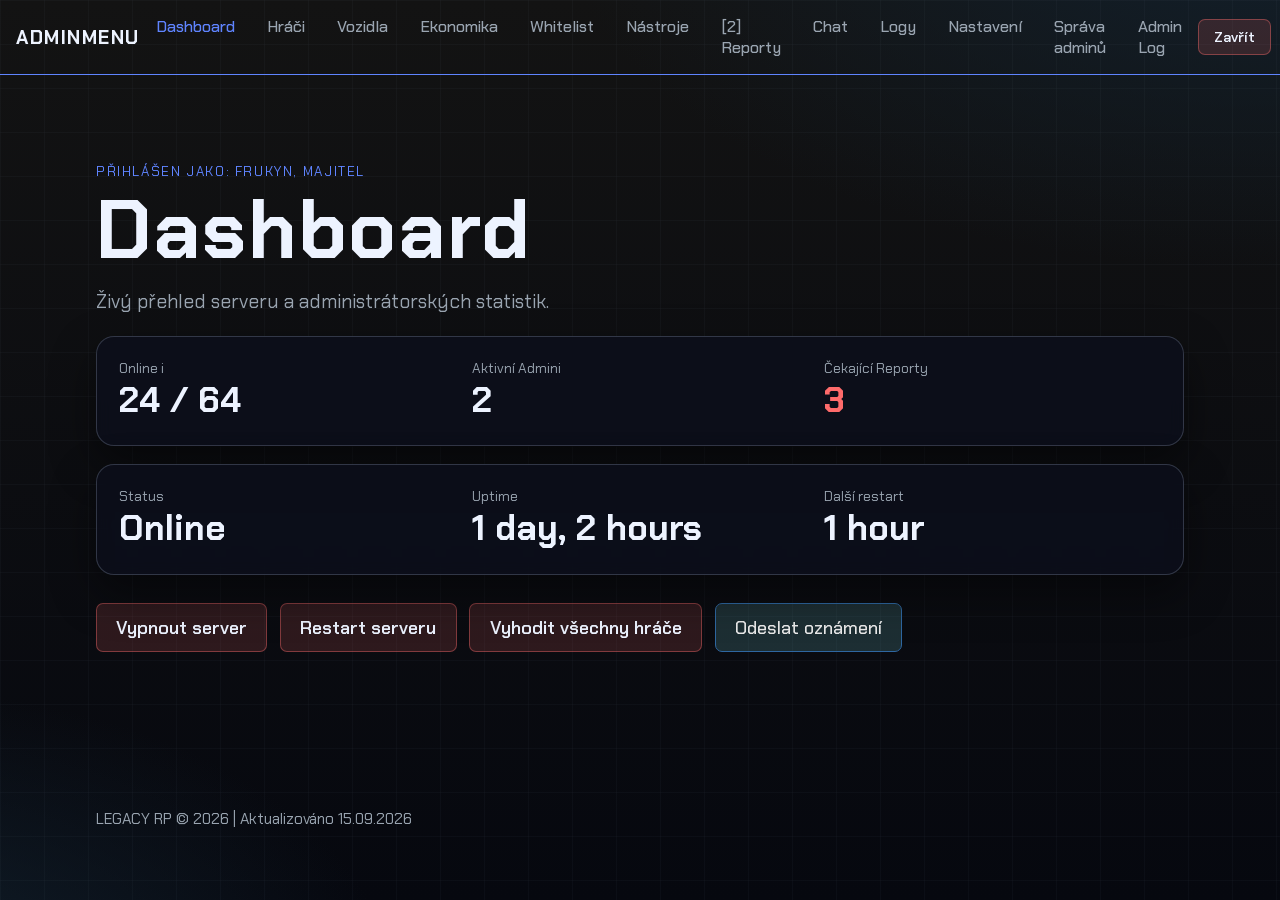
==== index.html @ 76193bf9 "Update index.html" ====
<!DOCTYPE html>
<html lang="cs">
<head>
    <meta charset="UTF-8">
    <meta name="viewport" content="width=device-width, initial-scale=1.0">
    <title>FR Admin Menu</title>
    <link rel="stylesheet" href="style.css"> 
</head>
<body>
    <div id="app-container">
        <div class="bg-grid"></div>

        <header class="topbar">
            <a href="#" class="logo">ADMINMENU</a>
            <nav class="nav">
                <a class="nav-item active" data-target="dashboard">Dashboard</a>
                <a class="nav-item" data-target="players">Hráči</a>
                <a class="nav-item" data-target="vozidla">Vozidla</a>
                <a class="nav-item" data-target="economy">Ekonomika</a>
                <a class="nav-item" data-target="whitelist">Whitelist</a>
                <a class="nav-item" data-target="tools">Nástroje</a>
                <a class="nav-item" data-target="reports">[2] Reporty</a>
                <a class="nav-item" data-target="chat">Chat</a>
                <a class="nav-item" data-target="logs">Logy</a>
                <a class="nav-item" data-target="settings">Nastavení</a>
                <a class="nav-item" data-target="sadmin">Správa adminů</a>
                <a class="nav-item" data-target="logadmin">Admin Log</a>
            </nav>
            <button class="btn btn-danger btn-small" id="closeMenuBtn">Zavřít</button>
        </header>

        <hr class="divider">

        <main>
            <!-- DASHBOARD -->
            <section id="dashboard" class="hero reveal show">
                <div class="tag">Přihlášen jako: Frukyn, Majitel </div>
                <h1>Dashboard</h1>
                <p class="lead">Živý přehled serveru a administrátorských statistik.</p>

                <div class="panel">
                    <div class="status-grid">
                        <div class="panel-status">
                            <span class="k">Online i</span>
                            <strong id="statOnlinePlayers">24 / 64</strong>
                        </div>
                        <div class="panel-status">
                            <span class="k">Aktivní Admini</span>
                            <strong id="statActiveAdmins">2</strong>
                        </div>
                        <div class="panel-status">
                            <span class="k">Čekající Reporty</span>
                            <strong class="text-danger" id="statPendingReports">3</strong>
                        </div>
                    </div>
                </div>

                <div class="panel">
                    <div class="status-grid">
                        <div class="panel-status">
                            <span class="k">Status</span>
                            <strong id="statStatus">Online</strong>
                        </div>
                        <div class="panel-status">
                            <span class="k">Uptime</span>
                            <strong id="statUptime">1 day, 2 hours</strong>
                        </div>
                        <div class="panel-status">
                            <span class="k">Další restart</span>
                            <strong id="statNextRestart">1 hour</strong>
                        </div>
                    </div>
                </div>

                <div class="actions">
                    <button class="btn btn-danger" data-action="offserver">Vypnout server</button>
                    <button class="btn btn-danger" data-action="restartWarning">Restart serveru</button>
                    <button class="btn btn-danger" data-action="kickAll">Vyhodit všechny hráče</button>
                    <button class="btn btn-ghost" data-action="sendAnnouncement">Odeslat oznámení</button>
                </div>
            </section>

        <!-- Vozidla -->
            <section id="vozidla" class="hero reveal hidden">
                <div class="tag">Přihlášen jako: Frukyn, Majitel </div>
                <h1>Správa vozidel</h1>
                
                <div class="panel">
                    <div class="section-row">
                        <input type="text" id="searchInput" class="input-search" placeholder="id,plate,vin,owner,model"> Filter:
                        <select id="searchType" class="input-search2">
                            <option value="admin">filtr</option>
                            <option value="admin">filtr</option>
                            <option value="whitelist">filtr</option>
                            <option value="note">filtr</option>
                            <option value="ban">filtr</option>
                        </select>
                    </div>
                    
                    <div class="cards" id="playerList">
                        <div class="card">
                            <h3>model</h3>
                            <p>id</p>                                                        
                            <p>plate</p>                                                        
                            <p>vin</p>                                                        
                            <p>owner</p>                                                        
                            <p>group</p> 
                            <p>model</p>                                                        
                            <p>class</p>                                                        
                            <p>data</p>                                                        
                            <p>trunk</p>                                                        
                            <p>glovenbox</p> 
                            <p>stored</p>                                                                                                             

                            <button class="btn btn-small btn-modal" data-car="1" data-car-nema="nejakej-model">Spravovat</button>
                        </div>
                    </div>
                </div>
            </section>
            
            <!-- HRÁČI -->
            <section id="players" class="hero reveal hidden">
                <div class="tag">Přihlášen jako: Frukyn, Majitel </div>
                <h1>Správa hráčů</h1>
                
                <div class="panel">
                    <div class="status-grid">
                        <div class="panel-status">
                            <span class="k">Celkem připojených hráčů</span>
                            <strong id="statStatus">1</strong>
                        </div>
                        <div class="panel-status">
                            <span class="k">Připojení hráči posledních 24h</span>
                            <strong id="statUptime">1</strong>
                        </div>
                        <div class="panel-status">
                            <span class="k">Noví hráči za posledních 24h</span>
                            <strong id="statNextRestart">+1</strong>
                        </div>
                    </div>
                </div>

                <div class="panel">
                    <div class="section-row">
                        <input type="text" id="searchInput" class="input-search" placeholder="userId, username, license2, steam, fivem, discord"> Filter:
                        <select id="searchType" class="input-search2">
                            <option value="admin">Žádný admin</option>
                            <option value="admin">Je admin</option>
                            <option value="whitelist">Má whitelist</option>
                            <option value="note">Má o sobě poznámku </option>
                            <option value="ban">Má ban/warn </option>
                        </select>
                        <label class="checkbox">
                            <input type="checkbox" id="searchOffline">
                            <span class="checkmark"></span>
                            Zobrazit jen online hráče
                        </label>
                    </div>
                    
                    <div class="cards" id="playerList">
                        <div class="card">
                            <h3>[15] Jan Novák</h3>
                            <p>Group: <span class="text-accent">user</span></p>
                            <p>charid</p>                                                        
                            <p>userid</p>                                                        
                            <p>stateid</p>                                                        
                            <p>phonenumber</p>                                                        
                            <p>statuses</p>                                                        
                            <p>Job</p>                                                        
                            <p>Job</p>                                                        
                            <p>Job</p>                                                        
                            <p>Job</p>                                                        
                            <p>Job</p>                                                        

                            <button class="btn btn-small btn-modal" data-player="15" data-name="Jan Novák">Spravovat Hráče</button>
                        </div>
                        <div class="card">
                            <h3>[Offline] Troll Jméno</h3>
                            <p>Group: <span class="text-accent">user</span></p>
                            <p>Job: unemployed</p>
                            <button class="btn btn-small2 btn-modal" data-player="offline" data-name="Troll Jméno">Offline Správa</button>
                        </div>
                    </div>
                </div>
            </section>

            <!-- WHITELIST -->
            <section id="whitelist" class="hero reveal hidden">
                <div class="tag">Přihlášen jako: Frukyn, Majitel </div>
                <h1>Whitelist Žádosti</h1>
                <p class="lead">Schvalování nových hráčů do komunity.</p>

                <div class="panel">
                    <div class="section-row">
                        <input type="text" class="input-search" placeholder="Hledat žadatele (Discord tag, Steam HEX)...">
                        <span class="badge badge-accent">Čeká na schválení: 2</span>
                    </div>

                    <div class="table-container">
                        <table class="data-table">
                            <thead>
                                <tr>
                                    <th>Discord / Jméno</th>
                                    <th>Identifikátor</th>
                                    <th>Datum</th>
                                    <th>Stav</th>
                                    <th style="text-align: right;">Akce</th>
                                </tr>
                            </thead>
                            <tbody>
                                <tr>
                                    <td><strong>Kuba_RP</strong> (Jakub Malý)</td>
                                    <td><code>license:4b22f08...</code></td>
                                    <td>Dnes, 11:30</td>
                                    <td><span class="badge badge-warning">Čeká</span></td>
                                    <td class="table-actions">
                                        <button class="btn btn-small">Schválit</button>
                                        <button class="btn btn-small btn-danger">Odmítnout</button>
                                    </td>
                                </tr>
                                <tr>
                                    <td><strong>NightRider</strong> (Petr Černý)</td>
                                    <td><code>license:8a13a91...</code></td>
                                    <td>Včera, 22:15</td>
                                    <td><span class="badge badge-warning">Čeká</span></td>
                                    <td class="table-actions">
                                        <button class="btn btn-small">Schválit</button>
                                        <button class="btn btn-small btn-danger">Odmítnout</button>
                                    </td>
                                </tr>
                            </tbody>
                        </table>
                    </div>
                </div>
            </section>

            <!-- NÁSTROJE (TOOLS) -->
            <section id="tools" class="hero reveal hidden">
                <div class="tag">Přihlášen jako: Frukyn, Majitel </div>
                <h1>Nástroje</h1>
                <p class="lead">Rychlé utility pro administrátory.</p>

                <div class="tools-grid">
                    <div class="card">
                        <h3>Vlastní Postava</h3>
                        <p>Základní admin režimy pro tvoji postavu.</p>
                        <div class="tools-btn-group">
                            <button class="btn btn-small btn-tool" data-action="toggleNoclip">Noclip (F2)</button>
                            <button class="btn btn-small btn-tool" data-action="toggleGodmode">Godmode</button>
                            <button class="btn btn-small btn-tool" data-action="toggleInvis">Neviditelnost</button>
                            <button class="btn btn-small btn-tool" data-action="reviveSelf">Heal / Revive</button>
                        </div>
                    </div>

                    <div class="card">
                        <h3>Vozidlo</h3>
                        <p>Správa vozidla, ve kterém sedíš nebo které sleduješ.</p>
                        <div class="tools-btn-group">
                            <button class="btn btn-small btn-tool" data-action="repairVeh">Opravit a vyčistit</button>
                            <button class="btn btn-small btn-tool" data-action="refuelVeh">Dotankovat (100%)</button>
                            <button class="btn btn-small btn-tool" data-action="maxTuneVeh">Max Tuning</button>
                            <button class="btn btn-small btn-tool btn-danger" data-action="deleteVeh">Smazat vozidlo</button>
                        </div>
                    </div>

                    <div class="card">
                        <h3>Teleportace</h3>
                        <p>Rychlé přesuny po mapě.</p>
                        <div class="tools-btn-group">
                            <button class="btn btn-small btn-tool" data-action="tpWaypoint">Na Waypoint</button>
                            <button class="btn btn-small btn-tool" data-action="tpCoords">Na Souřadnice</button>
                            <button class="btn btn-small btn-tool" data-action="tpLegion">Legion Square</button>
                            <button class="btn btn-small btn-tool" data-action="tpSandy">Sandy Shores</button>
                        </div>
                    </div>

                    <div class="card">
                        <h3>Svět & Synchronizace</h3>
                        <p>Globální nastavení světa pro všechny.</p>
                        <div class="tools-btn-group">
                            <button class="btn btn-small btn-tool" data-action="wipeVehicles">Smazat opuštěná auta</button>
                            <button class="btn btn-small btn-tool" data-action="wipePeds">Smazat NPC</button>
                            <button class="btn btn-small btn-tool" data-action="setTimeNoon">Nastavit čas: 12:00</button>
                            <button class="btn btn-small btn-tool" data-action="setTimeNight">Nastavit čas: 00:00</button>
                        </div>
                    </div>
                </div>
            </section>

            <!-- REPORTY -->
            <section id="reports" class="hero reveal hidden">
                <div class="tag">Přihlášen jako: Frukyn, Majitel </div>
                <h1>Aktivní Reporty</h1>
                <p class="lead">Žádosti o pomoc od hráčů na serveru.</p>

                <div class="panel">
                    <div class="report-list">
                        <div class="card report-item">
                            <div class="report-header">
                                <div>
                                    <span class="badge badge-danger">#1042 - RDM / Trolling</span>
                                    <h3 style="margin-top: 0.3rem;">Někdo mě zabil v nemocnici beze slova</h3>
                                    <p class="report-meta">Hráč: <strong>Pavel S. (ID: 8)</strong> | Před 3 minutami</p>
                                </div>
                                <div class="report-actions">
                                    <button class="btn btn-small" data-action="gotoReportPlayer" data-id="8">Přejít k hráči</button>
                                    <button class="btn btn-small btn-ghost" data-action="openReportChat" data-id="1042">Otevřít Chat</button>
                                    <button class="btn btn-small2" data-action="gotoReportLocation" data-id="1042">Převzít</button>
                                    <button class="btn btn-small btn-danger" data-action="closeReport" data-id="1042">Uzavřít</button>
                                </div>
                            </div>
                        </div>

                        <div class="card report-item">
                            <div class="report-header">
                                <div>
                                    <span class="badge badge-warning">#1041 - Zaseknuté vozidlo</span>
                                    <h3 style="margin-top: 0.3rem;">Propůjčil jsem se pod texturu u tunelu</h3>
                                    <p class="report-meta">Hráč: <strong>Marek K. (ID: 19)</strong> | Před 9 minutami</p>
                                </div>
                                <div class="report-actions">
                                    <button class="btn btn-small" data-action="gotoReportPlayer" data-id="19">Přejít k hráči</button>
                                    <button class="btn btn-small btn-ghost" data-action="openReportChat" data-id="1041">Otevřít Chat</button>
                                    <button class="btn btn-small2" data-action="gotoReportLocation" data-id="1042">Převzít</button>
                                    <button class="btn btn-small btn-danger" data-action="closeReport" data-id="1041">Uzavřít</button>
                                </div>
                            </div>
                        </div>
                    </div>
                </div>
            </section>

            <!-- CHAT / ANNOUNCE -->
            <section id="chat" class="hero reveal hidden">
                <div class="tag">Přihlášen jako: Frukyn, Majitel </div>
                <h1>Serverový Chat</h1>
                <p class="lead">Globální hlášení, admin chat a moderace chatu.</p>

                <div class="panel">
                    <div class="section-row">
                        <div class="chat-channels">
                        </div>
                        <div class="actions" style="margin: 0;">
                            <button class="btn btn-small btn-danger" data-action="clearServerChat">Vyčistit chat pro všechny</button>
                        </div>
                    </div>

                    <div class="chat-container" style="height: 380px;">
                        <div class="chat-messages" id="adminStaffChat">
                            <div class="msg system">Vítej v zabezpečeném admin chatu. Zprávy jsou logovány.</div>
                            <div class="msg admin"><strong>[Admin] Lukas:</strong> Máme na náměstí hlášený VDM, může se na to někdo podívat?</div>
                            <div class="msg admin"><strong>[Mod] Honza:</strong> Jedu tam v neviditelnosti, beru to.</div>
                            <div class="msg player"><strong>[Já]:</strong> dasdjkasd hjasdkjhahjksd</div>
                        </div>
                        <div class="chat-input-area">
                            <input type="text" id="staffChatInput" placeholder="Napsat do staff chatu...">
                            <button class="btn btn-small" id="sendStaffChatBtn">Odeslat</button>
                        </div>
                    </div>
                </div>
            </section>

            <!-- LOGY -->
            <section id="logs" class="hero reveal hidden">
                <div class="tag">Přihlášen jako: Frukyn, Majitel </div>
                <h1>Serverové Logy</h1>
                <p class="lead">Živý záznam herních akcí a událostí.</p>

                <div class="panel">
                    <div class="section-row">
                        <input type="text" class="input-search" id="logSearchInput" placeholder="Filtrovat log (ID, jméno, zbraň, částka)...">
                        <select id="logCategoryFilter" style="max-width: 220px;">
                            <option value="all">Všechny kategorie</option>
                            <option value="kills">Zabití (Kills)</option>
                            <option value="money">Finance & Transakce</option>
                            <option value="conn">Připojení / Odpojení</option>
                            <option value="items">Inventář / Výměny</option>
                        </select>
                    </div>

                    <div class="logs-feed" id="logsContainer">
                        <div class="log-entry log-kill">
                            <span class="log-time">12:18:04</span>
                            <span class="badge badge-danger">KILL</span>
                            <span class="log-text"><strong>[12] Jan Novak</strong> zabil hráče <strong>[4] Petr Svoboda</strong> zbraní <code>WEAPON_PISTOL</code></span>
                        </div>
                        <div class="log-entry log-money">
                            <span class="log-time">12:17:42</span>
                            <span class="badge badge-accent">MONEY</span>
                            <span class="log-text">Společnost <strong>'police'</strong> převedla <strong>$25,000</strong> na bankovní účet <strong>ID: 15</strong></span>
                        </div>
                        <div class="log-entry log-conn">
                            <span class="log-time">12:15:10</span>
                            <span class="badge badge-success">CONNECT</span>
                            <span class="log-text">Hráč <strong>Martin Procházka</strong> se připojil (ID: 21 | steam:1100001...)</span>
                        </div>
                        <div class="log-entry log-item">
                            <span class="log-time">12:10:02</span>
                            <span class="badge badge-warning">ITEM</span>
                            <span class="log-text">Hráč <strong>[3] Tomas_K</strong> vložil <code>5x repairkit</code> do kufru vozidla <code>ABC 1234</code></span>
                        </div>
                    </div>
                </div>
            </section>

            <!-- NASTAVENÍ -->
            <section id="settings" class="hero reveal hidden">
                <div class="tag">Přihlášen jako: Frukyn, Majitel </div>
                <h1>Nastavení Menu</h1>
                <p class="lead">Konfigurace zobrazení rozhraní a administrátorských voleb.</p>

                <div class="panel">
                    <div class="settings-grid">
                        <div class="card">
                            <h3>Administrátorské Volby</h3>
                            <div class="setting-item">
                                <div>
                                    <strong>Admin Duty při otevření</strong>
                                    <p class="k">Automaticky aktivovat staff režim po otevření tohoto menu.</p>
                                </div>
                                <label class="switch">
                                    <input type="checkbox" checked>
                                    <span class="slider"></span>
                                </label>
                            </div>
                            <div class="setting-item">
                                <div>
                                    <strong>Zobrazovat Player IDs</strong>
                                    <p class="k">Vykreslovat overhead ID štítky nad hlavami hráčů v okolí.</p>
                                </div>
                                <label class="switch">
                                    <input type="checkbox" id="settingShowIds">
                                    <span class="slider"></span>
                                </label>
                            </div>
                        </div>

                        <div class="card">
                            <h3>Vzhled & Rozhraní</h3>
                            <div class="setting-item">
                                <div>
                                    <strong>Zvuky rozhraní</strong>
                                    <p class="k">Přehrávat zvuky při kliknutí na tlačítka a přepínání tabů.</p>
                                </div>
                                <label class="switch">
                                    <input type="checkbox" checked>
                                    <span class="slider"></span>
                                </label>
                            </div>
                            <div class="setting-item">
                                <div>
                                    <strong>Průhlednost pozadí</strong>
                                    <p class="k">Úroveň rozostření (blur) na pozadí herního světa.</p>
                                </div>
                                <select style="max-width: 140px;">
                                    <option value="medium">Střední</option>
                                    <option value="none">Žádné</option>
                                    <option value="heavy">Silné</option>
                                </select>
                            </div>
                        </div>
                    </div>
                </div>
            </section>

            <!-- SPRÁVA ADMINŮ (SADMIN) -->
            <section id="sadmin" class="hero reveal hidden">
                <div class="tag">Přihlášen jako: Frukyn, Majitel </div>
                <h1>Správa Administrátorů</h1>
                <p class="lead">Přiřazování práv a administrátorských rolí členům týmu.</p>

                <div class="panel">
                    <div class="section-row">
                        <h3>Aktivní Členové Týmu</h3>
                        <button class="btn btn-small" id="btnAddAdminModal">+ Přidat Nového Admina</button>
                    </div>

                    <div class="table-container">
                        <table class="data-table">
                            <thead>
                                <tr>
                                    <th>Admin Jméno</th>
                                    <th>Identifikátor</th>
                                    <th>Role / Oprávnění</th>
                                    <th style="text-align: right;">Akce</th>
                                </tr>
                            </thead>
                            <tbody>
                                <tr>
                                    <td><strong>Karlos (Owner)</strong></td>
                                    <td><code>license:98c21a44...</code></td>
                                    <td><span class="badge badge-accent">SuperAdmin</span></td>
                                    <td class="table-actions">
                                        <button class="btn btn-small btn-ghost" disabled>Upravit</button>
                                    </td>
                                </tr>
                                <tr>
                                    <td><strong>David_Mod</strong></td>
                                    <td><code>license:12f77bc1...</code></td>
                                    <td><span class="badge badge-warning">Trial Admin</span></td>
                                    <td class="table-actions">
                                        <button class="btn btn-small">Změnit Roli</button>
                                        <button class="btn btn-small btn-danger">Odebrat</button>
                                    </td>
                                </tr>
                            </tbody>
                        </table>
                    </div>
                </div>
            </section>

            <!-- ADMIN LOG (LOGADMIN) -->
            <section id="logadmin" class="hero reveal hidden">
                <div class="tag">Přihlášen jako: Frukyn, Majitel </div>
                <h1>Admin Audit Log</h1>
                <p class="lead">Záznam každé administrátorské akce (kdo, co, kdy provedl).</p>

                <div class="panel">
                    <div class="logs-feed">
                        <div class="log-entry">
                            <span class="log-time">12:16:50</span>
                            <span class="badge badge-danger">AUDIT</span>
                            <span class="log-text">Admin <strong>Karlos</strong> provedl <strong>Area Wipe</strong> v okruhu 150m</span>
                        </div>
                        <div class="log-entry">
                            <span class="log-time">12:05:12</span>
                            <span class="badge badge-danger">AUDIT</span>
                            <span class="log-text">Admin <strong>David_Mod</strong> použil příkaz <strong>/revive</strong> na hráče <strong>Jan Novák [15]</strong></span>
                        </div>
                        <div class="log-entry">
                            <span class="log-time">11:42:00</span>
                            <span class="badge badge-danger">AUDIT</span>
                            <span class="log-text">Admin <strong>Karlos</strong> změnil skupinu hráče <strong>Martin Procházka [21]</strong> na <code>vip</code></span>
                        </div>
                    </div>
                </div>
            </section>
        </main>
    </div>

    <!-- MODALY (DETAIL HRÁČE, TICKETY...) -->
    <div id="playerModal" class="modal">
        <div class="modal-box">
            <button class="modal-close" id="closeModalBtn">✕</button>
            <h2 id="modalPlayerName">Detail hráče</h2>
            <div class="actions" style="margin-top: 1rem;">
                <button class="btn btn-small" id="btnPedMenu">Vynutit PedMenu</button>
                <button class="btn btn-small" data-action="healPlayer">Oživit / Heal</button>
                <button class="btn btn-small" data-action="gotoPlayer">Teleportovat k hráči</button>
                <button class="btn btn-small btn-danger" id="btnLogout">Odhlásit (Kick)</button>
            </div>
        </div>
    </div>

    <footer class="footer">
      <p>LEGACY RP &copy; <span id="year"></span> | Aktualizováno 15.09.2026</p>
    </footer>

    <script src="script.js"></script>
</body>
</html>
---- style.css ----
﻿@import url('https://fonts.googleapis.com/css2?family=Chakra+Petch:ital,wght@0,300;0,400;0,500;0,600;0,700;1,300;1,400;1,500;1,600;1,700&display=swap');

:root {
--bg: #0a0c12d1; /* pozadí hlavní */
--card: #0c0f1cc2; /* karta main barva */
--card2: #14133bd9;  /* kdyz je karta v karte */
--text-muted: #9aa5b1; 
--text: #edf3ff; 
--line: #a5b2cf40; /* Barva mřížky pozadí */
--accent: #5f84ff; /* male texty */
--danger: #ff6b6b; 
--success: #28a745; 
--warning: #ffc107; 
--border: #a5b2cf40; 
--tlacitkaokra: #2e67a1; 
--tlacitkatext: #eaeaea; 
--tlacitkobackground: rgba(139, 245, 255, 0.15); 
--tlacitkaokra2: #a5b2cf40; 
--tlacitkatext2: #edf3ff; 
--tlacitkobackground2: rgba(255, 255, 255, 0.04);
--tlacitkaokradanger: #ff6b6b66; 
--tlacitkatextdanger: #edf3ff; 
--tlacitkobackgrounddanger: #ff6b6b26; 
--shadow: 0 18px 46px #00000073;
}

*,
*::before,
*::after {
  box-sizing: border-box;
}

html,
body {
  margin: 0;
  min-height: 100%;
}

body {
  font-family: "Chakra Petch", sans-serif;
  color: var(--text);
    background: radial-gradient(1200px 600px at 100% -10%, #12202c 0%, transparent 60%),
    radial-gradient(900px 520px at -10% 110%, #12202c 0%, transparent 58%),
    linear-gradient(180deg, #131313, #06080f);
  overflow-x: hidden;
}

.bg-grid {
  position: fixed;
  inset: 0;
  pointer-events: none;
  background-image: linear-gradient(var(--line) 1px, transparent 1px),
    linear-gradient(90deg, var(--line) 1px, transparent 1px);
  background-size: 44px 44px;
  opacity: 0.16;
  z-index: -1;
}


.topbar {
  max-width: 1420px;
  margin: 0 auto;
  padding: 1rem;
  display: flex;
  justify-content: space-between;
  align-items: center;
  gap: 1rem;
}

.logo {
  font-weight: 900;
  letter-spacing: 0.08em;
  font-size: 1.2rem;
  text-decoration: none;
  color: var(--text);
}

.nav {
  display: flex;
  cursor: pointer;
  gap: 2rem;
}

.nav a {
  color: var(--text-muted);
  text-decoration: none;
  font-weight: 500;
}

.nav a:hover {
  color: var(--text);
}

.nav a.active {
  color: var(--accent);
}

.divider {
  border: none;
  border-top: 1px solid var(--accent);
  margin: 0;
}

main {
  max-width: 1120px;
  margin: 0 auto;
  padding: 0 1rem 4rem;
}

.hero {
  padding: 5.5rem 0 3.8rem;
  animation: heroIn 900ms ease-out both;
}

.tag {
  text-transform: uppercase;
  letter-spacing: 0.12em;
  color: var(--accent);
  margin-bottom: 0.6rem;
  font-size: 0.84rem;
}

h1,
h2,
h3,
p {
  margin: 0;
}

h1 {
  font-weight: 900;
  letter-spacing: 0.02em;
  line-height: 1;
  font-size: clamp(2.4rem, 8vw, 5.1rem);
  max-width: 12ch;
}

.lead {
  margin-top: 1rem;
  max-width: 52ch;
  color: var(--text-muted);
  font-size: clamp(1rem, 2vw, 1.2rem);
  line-height: 1.6;
}

h2 {
  font-size: clamp(1.35rem, 4vw, 2rem);
  margin-bottom: 1rem;
}

.panel {
  margin-top: 1.1rem;
  padding: 1.4rem;
  border: 1px solid var(--border);
  background: var(--card);
  border-radius: 18px;
  backdrop-filter: blur(8px);
  box-shadow: var(--shadow);
}

.section-row {
  display: flex;
  justify-content: space-between;
  align-items: center;
  gap: 1rem;
  margin-bottom: 0.9rem;
}

.status-grid {
  display: grid;
  grid-template-columns: repeat(3, minmax(0, 1fr));
  gap: 1rem;
}

.panel-status strong {
  font-size: clamp(1.35rem, 4vw, 2.2rem);
}

.k {
  display: block;
  font-size: 0.86rem;
  color: var(--text-muted);
}

.cards {
  display: grid;
  grid-template-columns: repeat(3, minmax(0, 1fr));
  gap: 0.9rem;
}

.card {
  padding: 1rem;
  border-radius: 14px;
  border: 1px solid var(--border);
  background: var(--card2);
}

.card h3 {
  font-size: 1.1rem;
  margin-bottom: 0.4rem;
}

.card p, .text-block {
  color: var(--text-muted);
  line-height: 1.7;
}

.actions {
  margin-top: 1.8rem;
  display: flex;
  gap: 0.8rem;
  flex-wrap: wrap;
}

.btn {
  font-family: 'Chakra Petch', sans-serif;
  font-size: large;
  font-weight: 510;
  border: 1px solid var(--tlacitkaokra);
  padding: 0.72rem 1.2rem;
  border-radius: 7px;
  text-decoration: none;
  color: var(--tlacitkatext);
  background: var(--tlacitkobackground);
  transition: transform 180ms ease, box-shadow 180ms ease;
  cursor: pointer;
}

.btn:hover {
  transform: translateY(-2px);
}

.btn-small {
  padding: 0.5rem 0.95rem;
  font-size: 0.9rem;
}

.btn-small2 {
  padding: 0.5rem 0.95rem;
  font-size: 0.9rem;
  color: var(--tlacitkatext2);
  background: var(--tlacitkobackground2);
  border: 1px solid var(--tlacitkaokra2);

}

.btn-ghost {
  border: 1px solid var(--tlacitkaokra);
  padding: 0.72rem 1.2rem;
  border-radius: 7px;
  text-decoration: none;
  font-weight: 500;
  color: var(--tlacitkatext);
  background: var(--tlacitkobackground);
  transition: transform 180ms ease, box-shadow 180ms ease;
  cursor: pointer;
}


.btn-danger {
  border: 1px solid var(--tlacitkaokradanger);
  background: var(--tlacitkobackgrounddanger);
  color: var(--tlacitkatextdanger);
  box-shadow: none;
}

.btn-modal {
    font-family: 'Chakra Petch', sans-serif;
  font-size: large;
  font-weight: 510;
  display: block;
  text-align: center;
  margin-top: 1.2rem;
  border: 1px solid var(--tlacitkaokra);
  padding: 0.72rem 1.2rem;
  border-radius: 7px;
  text-decoration: none;
  color: var(--tlacitkatext);
  background: var(--tlacitkobackground);
  transition: transform 180ms ease, box-shadow 180ms ease;
  cursor: pointer;
}

/* --- FORMULÁŘE & VSTUPY --- */
input, select, textarea {
  width: 100%;
  border: 1px solid var(--border);
  background: var(--card2);
  color: var(--text);
  border-radius: 10px;
  padding: 0.72rem 0.8rem;
  font: inherit;
}

input:focus, select:focus, textarea:focus {
  outline: 2px solid var(--accent);
  outline-offset: 1px;
}

.input-search {
  max-width: 340px;
  margin-bottom: 0;
}

.input-search2 {
  max-width: 140px;
  margin-bottom: 0;
}

.form-group {
  display: flex;
  flex-direction: column;
}

.form-group label {
  margin-bottom: 0.35rem;
  color: var(--text-muted);
  font-size: 0.85rem;
  font-weight: 500;
}

/* --- MODÁLNÍ OKNA --- */
.modal {
  position: fixed;
  inset: 0;
  display: none;
  align-items: center;
  justify-content: center;
  padding: 1rem;
  z-index: 20;
}

.modal.show {
  display: flex;
}

.modal-box {
  width: min(640px, 100%);
  border: 1px solid var(--border);
  background: var(--card2); /* pozadi samotneho modalu */
  border-radius: 16px;
  box-shadow: var(--shadow);
  padding: 1.4rem;
  position: relative;
}

.modal-close {
  position: absolute;
  top: 0.6rem;
  right: 0.6rem;
  border: 1px solid var(--border);
  border-radius: 8px;
  background: transparent;
  color: var(--text);
  width: 2rem;
  height: 2rem;
  cursor: pointer;
}

/* --- CHAT SYSTÉM --- */
.chat-container {
  display: flex;
  flex-direction: column;
  height: 360px;
  background: var(--bg);
  border-radius: 8px;
  border: 1px solid var(--border);
  margin-top: 0.5rem;
}

.chat-messages {
  flex-grow: 1;
  padding: 0.8rem;
  overflow-y: auto;
  display: flex;
  flex-direction: column;
  gap: 0.6rem;
}

.msg {
  padding: 0.6rem 0.9rem;
  border-radius: 10px;
  max-width: 80%;
  font-size: 0.9rem;
}

.msg.system {
  align-self: center;
  background: transparent;
  color: var(--text-muted);
  font-size: 0.8rem;
  border: 1px solid var(--border);
}

.msg.player {
  align-self: flex-start;
  background: var(--card2);
  border-top-left-radius: 2px;
}

.msg.admin {
  align-self: flex-end;
  background: var(--tlacitkobackground);
  border-top-right-radius: 2px;
  border: 1px solid var(--tlacitkaokra);
}

.chat-input-area {
  display: flex;
  gap: 0.5rem;
  padding: 0.6rem;
  border-top: 1px solid var(--border);
}

.chat-input-area input {
  margin-bottom: 0;
  flex-grow: 1;
}

.footer {
  max-width: 1120px;
  margin: 2rem auto;
  padding: 0 1rem;
  color: var(--text-muted);
  font-size: 0.95rem;
}

/* --- ODZNAKY / BADGES --- */
.badge {
  display: inline-block;
  padding: 0.25rem 0.6rem;
  border-radius: 6px;
  font-size: 0.75rem;
  font-weight: 700;
  text-transform: uppercase;
  letter-spacing: 0.05em;
}

.badge-accent {
  background: var(--card2);
  border: 1px solid var(--accent);
  color: var(--accent);
}

.badge-danger {
  background: var(--card);
  border: 1px solid var(--danger);
  color: var(--danger);
}

.badge-warning {
  background: var(--card);
  border: 1px solid var(--warning);
  color: var(--warning);
}

.badge-success {
  background: var(--card);
  border: 1px solid var(--success);
  color: var(--success);
}

/* --- TABULKY (WHITELIST, STAFF) --- */
.table-container {
  width: 100%;
  overflow-x: auto;
  margin-top: 0.6rem;
}

.data-table {
  width: 100%;
  border-collapse: collapse;
  text-align: left;
}

.data-table th {
  padding: 0.8rem;
  border-bottom: 1px solid var(--border);
  color: var(--text-muted);
  font-size: 0.85rem;
  text-transform: uppercase;
}

.data-table td {
  padding: 0.85rem;
  border-bottom: 1px solid var(--border);
  font-size: 0.95rem;
}

.data-table code {
  background: var(--card2);
  padding: 0.2rem 0.4rem;
  border-radius: 4px;
  font-size: 0.85rem;
  color: var(--accent);
}

.table-actions {
  text-align: right;
}

.table-actions .btn {
  margin-left: 0.4rem;
}

/* --- NÁSTROJE GRID (TOOLS) --- */
.tools-grid {
  display: grid;
  grid-template-columns: repeat(2, minmax(0, 1fr));
  gap: 1.2rem;
  margin-top: 1rem;
}

.tools-btn-group {
  display: grid;
  grid-template-columns: repeat(2, minmax(0, 1fr));
  gap: 0.6rem;
  margin-top: 1rem;
}

/* --- REPORTY --- */
.report-list {
  display: flex;
  flex-direction: column;
  gap: 0.8rem;
}

.report-item {
  background: var(--card2);
}

.report-header {
  display: flex;
  justify-content: space-between;
  align-items: center;
  flex-wrap: wrap;
  gap: 1rem;
}

.report-meta {
  font-size: 0.85rem;
  margin-top: 0.4rem;
}

.report-actions {
  display: flex;
  gap: 0.5rem;
}

/* --- LOGY --- */
.logs-feed {
  display: flex;
  flex-direction: column;
  gap: 0.5rem;
  max-height: 480px;
  overflow-y: auto;
  margin-top: 0.8rem;
  padding-right: 0.4rem;
}

.log-entry {
  display: flex;
  align-items: center;
  gap: 0.8rem;
  padding: 0.65rem 0.9rem;
  background: var(--card2);
  border: 1px solid var(--border);
  border-radius: 8px;
  font-size: 0.9rem;
}

.log-time {
  color: var(--text-muted);
  font-family: monospace;
  font-size: 0.85rem;
}

.log-entry code {
  color: var(--accent);
  background: var(--card2);
  padding: 0.1rem 0.3rem;
  border-radius: 4px;
}

/* --- NASTAVENÍ (TOGGLE SWITCH) --- */
.settings-grid {
  display: grid;
  grid-template-columns: repeat(2, minmax(0, 1fr));
  gap: 1.2rem;
}

.setting-item {
  display: flex;
  justify-content: space-between;
  align-items: center;
  padding: 0.8rem 0;
  border-bottom: 1px solid var(--border);
}

.setting-item:last-child {
  border-bottom: none;
}

.switch {
  position: relative;
  display: inline-block;
  width: 44px;
  height: 24px;
  flex-shrink: 0;
}

.switch input {
  opacity: 0;
  width: 0;
  height: 0;
}

.slider {
  position: absolute;
  cursor: pointer;
  inset: 0;
  background-color: var(--card2);
  border: 1px solid var(--border);
  transition: .3s;
  border-radius: 24px;
}

.slider:before {
  position: absolute;
  content: "";
  height: 16px;
  width: 16px;
  left: 3px;
  bottom: 3px;
  background-color: var(--text);
  transition: .3s;
  border-radius: 50%;
}

input:checked + .slider {
  background-color: var(--accent);
}

input:checked + .slider:before {
  transform: translateX(20px);
}

@media (max-width: 860px) {
  .tools-grid,
  .settings-grid {
    grid-template-columns: 1fr;
  }
}

/* --- UTILITY A ANIMACE --- */
.hidden { display: none  !important; } 
.no-scroll { overflow: hidden; }
.text-accent { color: var(--accent); }
.text-danger { color: var(--danger); }
.text-success { color: var(--success); }

.reveal {
  opacity: 0;
  transform: translateY(12px);
  transition: opacity 500ms ease, transform 500ms ease;
}

.reveal.show {
  opacity: 1;
  transform: translateY(0);
}

/* --- RESPONZIVITA --- */
@media (max-width: 1024px) {
  .cards {
    grid-template-columns: repeat(2, minmax(0, 1fr));
  }
}

@media (max-width: 768px) {
  .cards,
  .status-grid {
    grid-template-columns: 1fr;
  }
  .section-row {
    flex-direction: column;
    align-items: stretch;
  }
  .input-search {
    max-width: 100%;
  }
  .topbar {
    flex-wrap: wrap;
  }
}
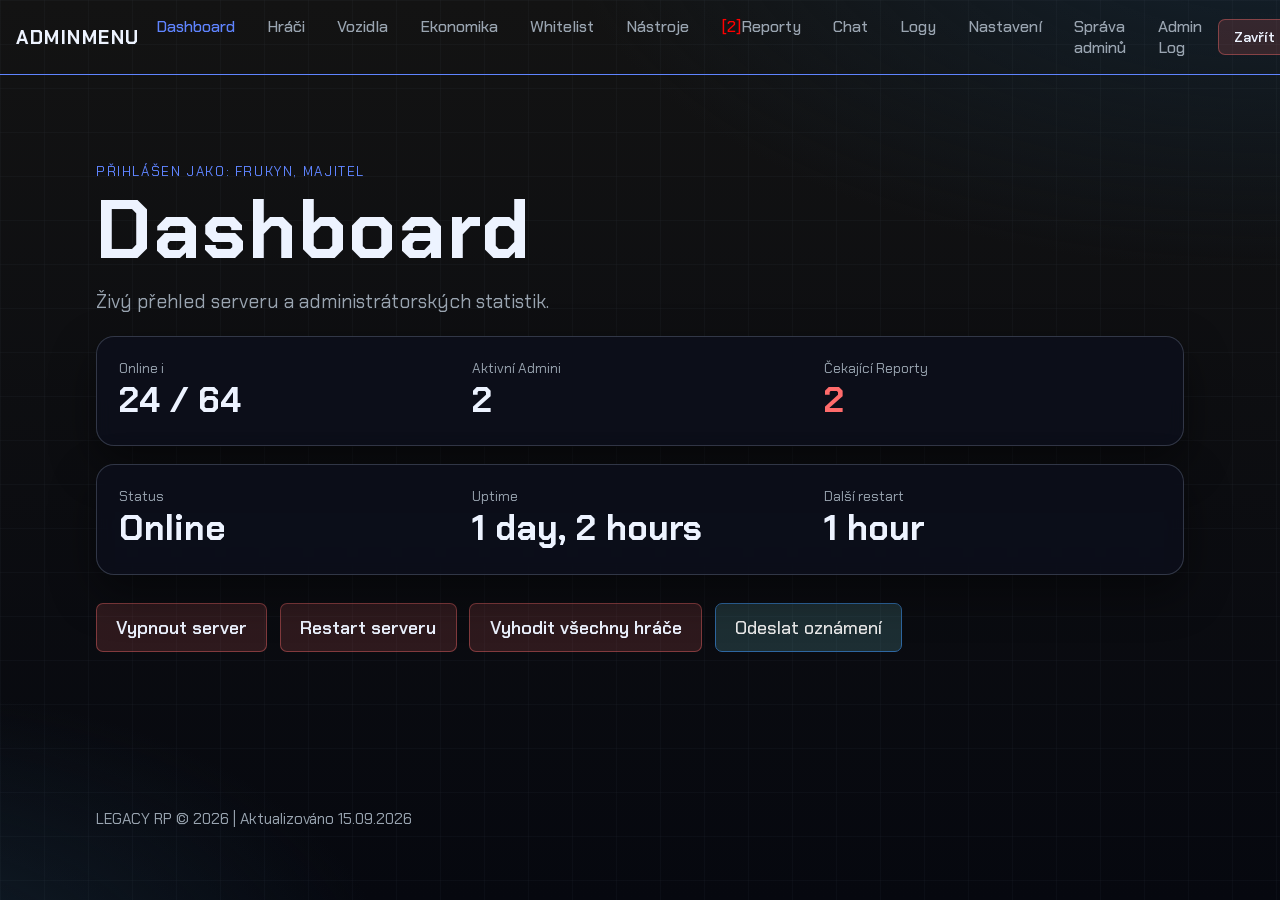
==== commit 308c0cae: "Enhance report link and update pending reports count Updated report link to include a red indicator " ====
--- a/index.html
+++ b/index.html
@@ -19,7 +19,7 @@
                 <a class="nav-item" data-target="economy">Ekonomika</a>
                 <a class="nav-item" data-target="whitelist">Whitelist</a>
                 <a class="nav-item" data-target="tools">Nástroje</a>
-                <a class="nav-item" data-target="reports">[2] Reporty</a>
+                <a class="nav-item" data-target="reports"><span style="color: red;">[2]</span>Reporty</a>
                 <a class="nav-item" data-target="chat">Chat</a>
                 <a class="nav-item" data-target="logs">Logy</a>
                 <a class="nav-item" data-target="settings">Nastavení</a>
@@ -50,7 +50,7 @@
                         </div>
                         <div class="panel-status">
                             <span class="k">Čekající Reporty</span>
-                            <strong class="text-danger" id="statPendingReports">3</strong>
+                            <strong class="text-danger" id="statPendingReports">2</strong>
                         </div>
                     </div>
                 </div>
@@ -166,11 +166,13 @@
                             <p>stateid</p>                                                        
                             <p>phonenumber</p>                                                        
                             <p>statuses</p>                                                        
-                            <p>Job</p>                                                        
-                            <p>Job</p>                                                        
-                            <p>Job</p>                                                        
-                            <p>Job</p>                                                        
-                            <p>Job</p>                                                        
+                            <p>username</p>                                                        
+                            <p>license2</p>                                                        
+                            <p>steam</p>                                                        
+                            <p>fivem</p>                                                        
+                            <p>discord</p>              
+                            <p>license: </p>                                                        
+                                          
 
                             <button class="btn btn-small btn-modal" data-player="15" data-name="Jan Novák">Spravovat Hráče</button>
                         </div>
@@ -179,6 +181,136 @@
                             <p>Group: <span class="text-accent">user</span></p>
                             <p>Job: unemployed</p>
                             <button class="btn btn-small2 btn-modal" data-player="offline" data-name="Troll Jméno">Offline Správa</button>
+                        </div>
+                    </div>
+                </div>
+            </section>
+
+            <!-- EKONOMIKA -->
+            <section id="economy" class="hero reveal hidden">
+                <div class="tag">Přihlášen jako: Frukyn, Majitel </div>
+                <h1>Ekonomika</h1>
+                <p class="lead">Přehled a správa serverové ekonomiky, firemních účtů a hráčských financí.</p>
+
+                <div class="panel">
+                    <div class="status-grid">
+                        <div class="panel-status">
+                            <span class="k">Peníze v ekonomice</span>
+                            <strong id="statTotalMoney">$48,215,900</strong>
+                        </div>
+                        <div class="panel-status">
+                            <span class="k">Aktivní firmy</span>
+                            <strong id="statTotalCompanies">9</strong>
+                        </div>
+                        <div class="panel-status">
+                            <span class="k">Transakce za 24h</span>
+                            <strong id="statTransactions24h">1 284</strong>
+                        </div>
+                    </div>
+                </div>
+
+                <div class="panel">
+                    <div class="section-row">
+                        <h3>Úprava financí hráče</h3>
+                    </div>
+                    <div class="tools-grid" style="grid-template-columns: repeat(4, minmax(0,1fr));">
+                        <div class="form-group">
+                            <label for="ecoPlayerId">ID Hráče</label>
+                            <input type="text" id="ecoPlayerId" placeholder="např. 15">
+                        </div>
+                        <div class="form-group">
+                            <label for="ecoAmount">Částka</label>
+                            <input type="number" id="ecoAmount" placeholder="0">
+                        </div>
+                        <div class="form-group">
+                            <label for="ecoAccountType">Typ účtu</label>
+                            <select id="ecoAccountType">
+                                <option value="cash">Hotovost</option>
+                                <option value="bank">Banka</option>
+                                <option value="black">Černé peníze</option>
+                            </select>
+                        </div>
+                        <div class="form-group">
+                            <label>&nbsp;</label>
+                            <div style="display:flex; gap:0.5rem;">
+                                <button class="btn btn-small" id="btnEcoAdd">Přidat</button>
+                                <button class="btn btn-small btn-danger" id="btnEcoRemove">Odebrat</button>
+                            </div>
+                        </div>
+                    </div>
+                </div>
+
+                <div class="panel">
+                    <div class="section-row">
+                        <h3>Firemní účty</h3>
+                        <input type="text" class="input-search" id="companySearchInput" placeholder="Hledat firmu...">
+                    </div>
+                    <div class="table-container">
+                        <table class="data-table">
+                            <thead>
+                                <tr>
+                                    <th>Název firmy</th>
+                                    <th>Majitel</th>
+                                    <th>Zůstatek</th>
+                                    <th>Zaměstnanci</th>
+                                    <th style="text-align: right;">Akce</th>
+                                </tr>
+                            </thead>
+                            <tbody id="companyList">
+                                <tr>
+                                    <td><strong>LSPD</strong></td>
+                                    <td>Systém</td>
+                                    <td><span class="text-success">$1,240,500</span></td>
+                                    <td>18</td>
+                                    <td class="table-actions">
+                                        <button class="btn btn-small" data-action="editCompanyBalance" data-id="lspd">Upravit</button>
+                                        <button class="btn btn-small btn-ghost" data-action="viewCompanyLog" data-id="lspd">Log</button>
+                                    </td>
+                                </tr>
+                                <tr>
+                                    <td><strong>Burger Shot</strong></td>
+                                    <td>Karel Novák</td>
+                                    <td><span class="text-success">$84,320</span></td>
+                                    <td>4</td>
+                                    <td class="table-actions">
+                                        <button class="btn btn-small" data-action="editCompanyBalance" data-id="burgershot">Upravit</button>
+                                        <button class="btn btn-small btn-ghost" data-action="viewCompanyLog" data-id="burgershot">Log</button>
+                                    </td>
+                                </tr>
+                                <tr>
+                                    <td><strong>Bennys</strong></td>
+                                    <td>Petr Malý</td>
+                                    <td><span class="text-danger">-$12,050</span></td>
+                                    <td>2</td>
+                                    <td class="table-actions">
+                                        <button class="btn btn-small" data-action="editCompanyBalance" data-id="bennys">Upravit</button>
+                                        <button class="btn btn-small btn-ghost" data-action="viewCompanyLog" data-id="bennys">Log</button>
+                                    </td>
+                                </tr>
+                            </tbody>
+                        </table>
+                    </div>
+                </div>
+
+                <div class="panel">
+                    <div class="section-row">
+                        <h3>Poslední transakce</h3>
+                    </div>
+                    <div class="logs-feed" id="economyLogsContainer">
+                        <div class="log-entry">
+                            <span class="log-time">12:21:03</span>
+                            <span class="badge badge-success">VKLAD</span>
+                            <span class="log-text">Hráč <strong>[15] Jan Novák</strong> vložil <strong>$5,000</strong> na bankovní účet</span>
+                        </div>
+                        <div class="log-entry">
+                            <span class="log-time">12:19:47</span>
+                            <span class="badge badge-danger">VÝBĚR</span>
+                            <span class="log-text">Hráč <strong>[8] Pavel S.</strong> vybral <strong>$1,200</strong> hotovosti</span>
+                        </div>
+                        <div class="log-entry">
+                            <span class="log-time">12:17:42</span>
+                            <span class="badge badge-accent">FIRMA</span>
+                            <span class="log-text">Společnost <strong>'Burger Shot'</strong> vyplatila výplaty zaměstnancům, celkem <strong>$3,400</strong></span>
                         </div>
                     </div>
                 </div>
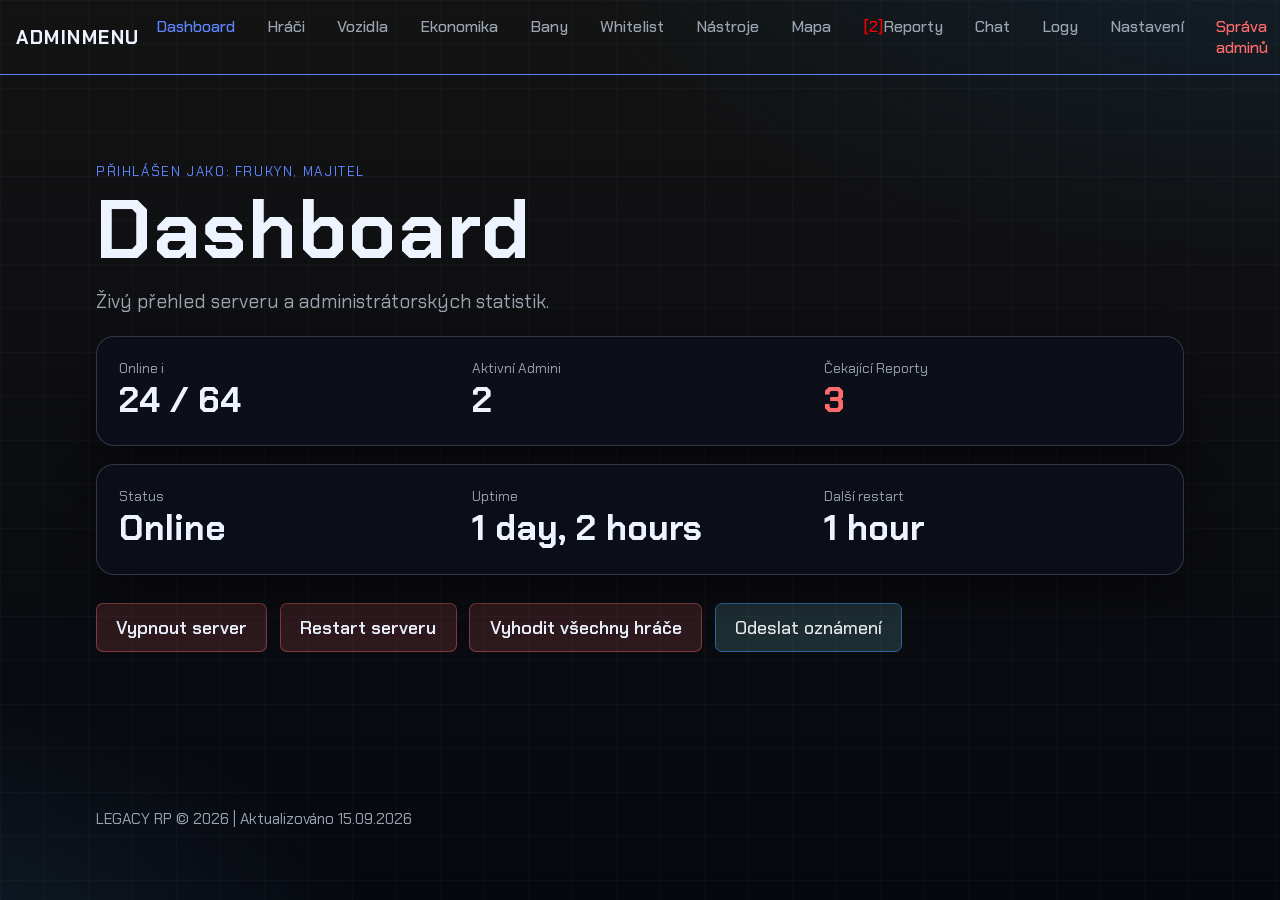
==== commit aba9f7ae: "Update index.html" ====
--- a/index.html
+++ b/index.html
@@ -17,14 +17,16 @@
                 <a class="nav-item" data-target="players">Hráči</a>
                 <a class="nav-item" data-target="vozidla">Vozidla</a>
                 <a class="nav-item" data-target="economy">Ekonomika</a>
+                <a class="nav-item" data-target="bans">Bany</a>
                 <a class="nav-item" data-target="whitelist">Whitelist</a>
                 <a class="nav-item" data-target="tools">Nástroje</a>
+                <a class="nav-item" data-target="map">Mapa</a>
                 <a class="nav-item" data-target="reports"><span style="color: red;">[2]</span>Reporty</a>
                 <a class="nav-item" data-target="chat">Chat</a>
                 <a class="nav-item" data-target="logs">Logy</a>
                 <a class="nav-item" data-target="settings">Nastavení</a>
-                <a class="nav-item" data-target="sadmin">Správa adminů</a>
-                <a class="nav-item" data-target="logadmin">Admin Log</a>
+                <a class="nav-item" data-target="sadmin"><span style="color: var(--danger);">Správa adminů</span></a>
+                <a class="nav-item" data-target="logadmin"><span style="color: var(--danger);">Admin Log</span></a>
             </nav>
             <button class="btn btn-danger btn-small" id="closeMenuBtn">Zavřít</button>
         </header>
@@ -50,7 +52,7 @@
                         </div>
                         <div class="panel-status">
                             <span class="k">Čekající Reporty</span>
-                            <strong class="text-danger" id="statPendingReports">2</strong>
+                            <strong class="text-danger" id="statPendingReports">3</strong>
                         </div>
                     </div>
                 </div>
@@ -316,6 +318,139 @@
                 </div>
             </section>
 
+            <!-- BANY & WARNY -->
+            <section id="bans" class="hero reveal hidden">
+                <div class="tag">Přihlášen jako: Frukyn, Majitel </div>
+                <h1>Bany & Varování</h1>
+                <p class="lead">Správa aktivních banů, varování a rychlé udělení nového banu.</p>
+
+                <div class="panel">
+                    <div class="status-grid">
+                        <div class="panel-status">
+                            <span class="k">Aktivní bany</span>
+                            <strong id="statActiveBans">14</strong>
+                        </div>
+                        <div class="panel-status">
+                            <span class="k">Aktivní varování</span>
+                            <strong id="statActiveWarns">6</strong>
+                        </div>
+                        <div class="panel-status">
+                            <span class="k">Bany za posledních 24h</span>
+                            <strong id="statBans24h">2</strong>
+                        </div>
+                    </div>
+                </div>
+
+                <div class="panel">
+                    <div class="section-row">
+                        <h3>Nový ban</h3>
+                    </div>
+                    <div class="tools-grid" style="grid-template-columns: repeat(4, minmax(0,1fr));">
+                        <div class="form-group">
+                            <label for="banPlayerId">ID / Identifikátor hráče</label>
+                            <input type="text" id="banPlayerId" placeholder="např. 15 nebo license:...">
+                        </div>
+                        <div class="form-group">
+                            <label for="banReason">Důvod</label>
+                            <input type="text" id="banReason" placeholder="Cheating, RDM...">
+                        </div>
+                        <div class="form-group">
+                            <label for="banDuration">Délka</label>
+                            <select id="banDuration">
+                                <option value="1h">1 hodina</option>
+                                <option value="1d">1 den</option>
+                                <option value="7d">7 dní</option>
+                                <option value="30d">30 dní</option>
+                                <option value="perm">Permanentní</option>
+                            </select>
+                        </div>
+                        <div class="form-group">
+                            <label>&nbsp;</label>
+                            <button class="btn btn-small btn-danger" id="btnQuickBan">Banovat</button>
+                        </div>
+                    </div>
+                </div>
+
+                <div class="panel">
+                    <div class="section-row">
+                        <h3>Aktivní bany</h3>
+                        <input type="text" class="input-search" id="banSearchInput" placeholder="Hledat podle jména nebo identifikátoru...">
+                    </div>
+                    <div class="table-container">
+                        <table class="data-table">
+                            <thead>
+                                <tr>
+                                    <th>Hráč</th>
+                                    <th>Identifikátor</th>
+                                    <th>Důvod</th>
+                                    <th>Uděleno</th>
+                                    <th>Vyprší</th>
+                                    <th>Admin</th>
+                                    <th style="text-align: right;">Akce</th>
+                                </tr>
+                            </thead>
+                            <tbody id="banList">
+                                <tr>
+                                    <td><strong>xNoScope_Petr</strong></td>
+                                    <td><code>license:9f11c02...</code></td>
+                                    <td>Cheating (aimbot)</td>
+                                    <td>Dnes, 10:12</td>
+                                    <td><span class="badge badge-danger">Permanentní</span></td>
+                                    <td>Karlos</td>
+                                    <td class="table-actions">
+                                        <button class="btn btn-small" data-action="unbanPlayer" data-id="9f11c02">Odbanovat</button>
+                                    </td>
+                                </tr>
+                                <tr>
+                                    <td><strong>Tomáš Bureš</strong></td>
+                                    <td><code>license:33ab910...</code></td>
+                                    <td>RDM opakovaně</td>
+                                    <td>Včera, 21:04</td>
+                                    <td><span class="badge badge-warning">Za 6 dní</span></td>
+                                    <td>David_Mod</td>
+                                    <td class="table-actions">
+                                        <button class="btn btn-small" data-action="unbanPlayer" data-id="33ab910">Odbanovat</button>
+                                    </td>
+                                </tr>
+                            </tbody>
+                        </table>
+                    </div>
+                </div>
+
+                <div class="panel">
+                    <div class="section-row">
+                        <h3>Aktivní varování</h3>
+                    </div>
+                    <div class="table-container">
+                        <table class="data-table">
+                            <thead>
+                                <tr>
+                                    <th>Hráč</th>
+                                    <th>Důvod</th>
+                                    <th>Počet varování</th>
+                                    <th>Uděleno</th>
+                                    <th>Admin</th>
+                                    <th style="text-align: right;">Akce</th>
+                                </tr>
+                            </thead>
+                            <tbody id="warnList">
+                                <tr>
+                                    <td><strong>[15] Jan Novák</strong></td>
+                                    <td>Nevhodné RP jednání</td>
+                                    <td><span class="badge badge-warning">2 / 3</span></td>
+                                    <td>Dnes, 09:40</td>
+                                    <td>David_Mod</td>
+                                    <td class="table-actions">
+                                        <button class="btn btn-small btn-danger" data-action="clearWarn" data-id="15">Zrušit</button>
+                                    </td>
+                                </tr>
+                            </tbody>
+                        </table>
+                    </div>
+                    <p class="k" style="margin-top: 0.6rem;">Při dosažení 3 varování je hráč automaticky navržen k dočasnému banu.</p>
+                </div>
+            </section>
+
             <!-- WHITELIST -->
             <section id="whitelist" class="hero reveal hidden">
                 <div class="tag">Přihlášen jako: Frukyn, Majitel </div>
@@ -415,6 +550,73 @@
                             <button class="btn btn-small btn-tool" data-action="setTimeNoon">Nastavit čas: 12:00</button>
                             <button class="btn btn-small btn-tool" data-action="setTimeNight">Nastavit čas: 00:00</button>
                         </div>
+                    </div>
+                </div>
+            </section>
+
+            <!-- MAPA -->
+            <section id="map" class="hero reveal hidden">
+                <div class="tag">Přihlášen jako: Frukyn, Majitel </div>
+                <h1>Live Mapa Hráčů</h1>
+                <p class="lead">Poloha online hráčů, adminů a otevřených reportů v reálném čase.</p>
+
+                <div class="panel">
+                    <div class="map-wrap" id="mapCanvas">
+                        <div class="map-blip player" style="top: 42%; left: 38%;" data-player="15" data-name="Jan Novák" title="[15] Jan Novák"></div>
+                        <div class="map-blip player" style="top: 61%; left: 55%;" data-player="8" data-name="Pavel S." title="[8] Pavel S."></div>
+                        <div class="map-blip player" style="top: 30%; left: 70%;" data-player="21" data-name="Martin Procházka" title="[21] Martin Procházka"></div>
+                        <div class="map-blip admin" style="top: 50%; left: 48%;" title="Admin: Karlos"></div>
+                        <div class="map-blip report" style="top: 47%; left: 40%;" title="Report #1042 - RDM"></div>
+                    </div>
+                    <div class="map-legend">
+                        <span><span class="dot player"></span> Hráč</span>
+                        <span><span class="dot admin"></span> Admin on-duty</span>
+                        <span><span class="dot report"></span> Aktivní report</span>
+                    </div>
+                </div>
+
+                <div class="panel">
+                    <div class="section-row">
+                        <h3>Online hráči</h3>
+                        <input type="text" class="input-search" id="mapPlayerSearch" placeholder="Hledat hráče na mapě...">
+                    </div>
+                    <div class="table-container">
+                        <table class="data-table" id="mapPlayerTable">
+                            <thead>
+                                <tr>
+                                    <th>Hráč</th>
+                                    <th>Souřadnice</th>
+                                    <th>Zóna</th>
+                                    <th style="text-align: right;">Akce</th>
+                                </tr>
+                            </thead>
+                            <tbody>
+                                <tr>
+                                    <td><strong>[15] Jan Novák</strong></td>
+                                    <td><code>-215.4, -890.1, 30.2</code></td>
+                                    <td>Nemocnice Pillbox</td>
+                                    <td class="table-actions">
+                                        <button class="btn btn-small" data-action="gotoReportPlayer" data-id="15">Přejít</button>
+                                    </td>
+                                </tr>
+                                <tr>
+                                    <td><strong>[8] Pavel S.</strong></td>
+                                    <td><code>120.8, -1280.5, 29.0</code></td>
+                                    <td>Legion Square</td>
+                                    <td class="table-actions">
+                                        <button class="btn btn-small" data-action="gotoReportPlayer" data-id="8">Přejít</button>
+                                    </td>
+                                </tr>
+                                <tr>
+                                    <td><strong>[21] Martin Procházka</strong></td>
+                                    <td><code>2440.1, 4990.8, 38.0</code></td>
+                                    <td>Sandy Shores</td>
+                                    <td class="table-actions">
+                                        <button class="btn btn-small" data-action="gotoReportPlayer" data-id="21">Přejít</button>
+                                    </td>
+                                </tr>
+                            </tbody>
+                        </table>
                     </div>
                 </div>
             </section>
@@ -593,6 +795,50 @@
                         </div>
                     </div>
                 </div>
+
+                <div class="panel">
+                    <div class="section-row">
+                        <h3>Discord Webhook Log</h3>
+                    </div>
+                    <div class="form-group">
+                        <label for="discordWebhookUrl">Webhook URL</label>
+                        <input type="text" id="discordWebhookUrl" placeholder="https://discord.com/api/webhooks/...">
+                    </div>
+                    <div class="settings-grid" style="margin-top: 1rem;">
+                        <div class="setting-item">
+                            <span>Admin akce (audit log)</span>
+                            <label class="switch">
+                                <input type="checkbox" id="webhookAudit" checked>
+                                <span class="slider"></span>
+                            </label>
+                        </div>
+                        <div class="setting-item">
+                            <span>Bany a varování</span>
+                            <label class="switch">
+                                <input type="checkbox" id="webhookBans" checked>
+                                <span class="slider"></span>
+                            </label>
+                        </div>
+                        <div class="setting-item">
+                            <span>Ekonomika (transakce)</span>
+                            <label class="switch">
+                                <input type="checkbox" id="webhookEconomy">
+                                <span class="slider"></span>
+                            </label>
+                        </div>
+                        <div class="setting-item">
+                            <span>Staff chat</span>
+                            <label class="switch">
+                                <input type="checkbox" id="webhookChat">
+                                <span class="slider"></span>
+                            </label>
+                        </div>
+                    </div>
+                    <div class="actions" style="margin-top: 1rem;">
+                        <button class="btn btn-small" id="btnSaveWebhook">Uložit</button>
+                        <button class="btn btn-small btn-ghost" id="btnTestWebhook">Odeslat testovací zprávu</button>
+                    </div>
+                </div>
             </section>
 
             <!-- SPRÁVA ADMINŮ (SADMIN) -->
@@ -631,9 +877,45 @@
                                     <td><code>license:12f77bc1...</code></td>
                                     <td><span class="badge badge-warning">Trial Admin</span></td>
                                     <td class="table-actions">
-                                        <button class="btn btn-small">Změnit Roli</button>
+                                        <button class="btn btn-small btn-edit-permissions" data-admin="David_Mod">Upravit Práva</button>
                                         <button class="btn btn-small btn-danger">Odebrat</button>
                                     </td>
+                                </tr>
+                            </tbody>
+                        </table>
+                    </div>
+                </div>
+
+                <div class="panel">
+                    <div class="section-row">
+                        <h3>Staff Duty Tracking</h3>
+                        <span class="k">Posledních 7 dní</span>
+                    </div>
+                    <div class="table-container">
+                        <table class="data-table">
+                            <thead>
+                                <tr>
+                                    <th>Admin</th>
+                                    <th>Hodiny na duty</th>
+                                    <th>Vyřešené reporty</th>
+                                    <th>Průměrná reakce</th>
+                                    <th>Stav</th>
+                                </tr>
+                            </thead>
+                            <tbody>
+                                <tr>
+                                    <td><strong>Karlos</strong></td>
+                                    <td>18h 42m</td>
+                                    <td>27</td>
+                                    <td>1m 20s</td>
+                                    <td><span class="badge badge-success">Na duty</span></td>
+                                </tr>
+                                <tr>
+                                    <td><strong>David_Mod</strong></td>
+                                    <td>6h 05m</td>
+                                    <td>9</td>
+                                    <td>3m 45s</td>
+                                    <td><span class="badge badge-danger">Mimo duty</span></td>
                                 </tr>
                             </tbody>
                         </table>
@@ -672,18 +954,100 @@
 
     <!-- MODALY (DETAIL HRÁČE, TICKETY...) -->
     <div id="playerModal" class="modal">
-        <div class="modal-box">
+        <div class="modal-box modal-box-lg">
             <button class="modal-close" id="closeModalBtn">✕</button>
             <h2 id="modalPlayerName">Detail hráče</h2>
+
             <div class="actions" style="margin-top: 1rem;">
                 <button class="btn btn-small" id="btnPedMenu">Vynutit PedMenu</button>
                 <button class="btn btn-small" data-action="healPlayer">Oživit / Heal</button>
                 <button class="btn btn-small" data-action="gotoPlayer">Teleportovat k hráči</button>
+                <button class="btn btn-small" data-action="bringPlayer">Přitáhnout k sobě</button>
+                <button class="btn btn-small" data-action="spectatePlayer">Spectate</button>
+                <button class="btn btn-small btn-ghost" data-action="screenshotPlayer">Vyžádat Screenshot</button>
+                <button class="btn btn-small" id="btnFreezePlayer" data-frozen="false">Zamknout (Freeze)</button>
                 <button class="btn btn-small btn-danger" id="btnLogout">Odhlásit (Kick)</button>
+            </div>
+
+            <div class="card" style="margin-top: 1.2rem;">
+                <h3>Identifikátory</h3>
+                <div class="text-block" id="modalIdentifiers">
+                    <p>Steam: <code>steam:11000010a1b2c3</code></p>
+                    <p>License: <code>license:98c21a44f...</code></p>
+                    <p>Discord: <code>discord:441022...</code></p>
+                    <p>IP: <code>89.24.xx.xx</code></p>
+                    <p>Naposledy hraný nick: <code>Jan_N</code> | Registrace: <code>12.03.2025</code></p>
+                </div>
+            </div>
+
+            <div class="card" style="margin-top: 0.9rem;">
+                <h3>Poznámka správce</h3>
+                <textarea id="staffNoteInput" rows="3" placeholder="Interní poznámka viditelná pro všechny adminy..."></textarea>
+                <button class="btn btn-small" id="btnSaveNote" style="margin-top: 0.6rem;">Uložit poznámku</button>
+            </div>
+
+            <div class="card" style="margin-top: 0.9rem;">
+                <h3>Varování</h3>
+                <div class="report-list" id="warnsList">
+                    <div class="log-entry">
+                        <span class="badge badge-warning">1/3</span>
+                        <span class="log-text">Nevhodné RP jednání — uděleno <strong>David_Mod</strong>, dnes 09:40</span>
+                    </div>
+                </div>
+                <div class="section-row" style="margin-top: 0.8rem; margin-bottom: 0;">
+                    <input type="text" id="warnReasonInput" class="input-search" placeholder="Důvod varování...">
+                    <button class="btn btn-small btn-danger" id="btnAddWarn">Udělit varování</button>
+                </div>
+            </div>
+
+            <div class="card" style="margin-top: 0.9rem;">
+                <h3>Banovat hráče</h3>
+                <div class="tools-grid" style="grid-template-columns: 2fr 1fr 1fr;">
+                    <div class="form-group">
+                        <label for="modalBanReason">Důvod</label>
+                        <input type="text" id="modalBanReason" placeholder="Cheating, RDM...">
+                    </div>
+                    <div class="form-group">
+                        <label for="modalBanDuration">Délka</label>
+                        <select id="modalBanDuration">
+                            <option value="1h">1 hodina</option>
+                            <option value="1d">1 den</option>
+                            <option value="7d">7 dní</option>
+                            <option value="30d">30 dní</option>
+                            <option value="perm">Permanentní</option>
+                        </select>
+                    </div>
+                    <div class="form-group">
+                        <label>&nbsp;</label>
+                        <button class="btn btn-small btn-danger" id="btnModalBan">Banovat</button>
+                    </div>
+                </div>
             </div>
         </div>
     </div>
 
+    <!-- MODAL: ÚPRAVA OPRÁVNĚNÍ ADMINA (ACL) -->
+    <div id="permissionsModal" class="modal">
+        <div class="modal-box">
+            <button class="modal-close" id="closePermissionsModalBtn">✕</button>
+            <h2 id="modalAdminName">Oprávnění administrátora</h2>
+            <p class="lead" style="margin-top: 0.4rem;">Zvol, jaké akce může tento admin ve menu provádět.</p>
+
+            <div class="permissions-grid">
+                <label class="permission-item"><input type="checkbox" data-perm="players" checked> Správa hráčů (heal, tp, kick)</label>
+                <label class="permission-item"><input type="checkbox" data-perm="ban"> Bany a varování</label>
+                <label class="permission-item"><input type="checkbox" data-perm="economy"> Ekonomika</label>
+                <label class="permission-item"><input type="checkbox" data-perm="vehicles" checked> Vozidla</label>
+                <label class="permission-item"><input type="checkbox" data-perm="whitelist"> Whitelist</label>
+                <label class="permission-item"><input type="checkbox" data-perm="chat" checked> Moderace chatu</label>
+                <label class="permission-item"><input type="checkbox" data-perm="server"> Server (restart, vypnutí)</label>
+                <label class="permission-item"><input type="checkbox" data-perm="staffmanage"> Správa administrátorů</label>
+            </div>
+
+            <button class="btn btn-small" id="btnSavePermissions" style="margin-top: 1.2rem;">Uložit oprávnění</button>
+        </div>
+    </div>
+
     <footer class="footer">
       <p>LEGACY RP &copy; <span id="year"></span> | Aktualizováno 15.09.2026</p>
     </footer>
--- a/style.css
+++ b/style.css
@@ -1,4 +1,4 @@
-﻿@import url('https://fonts.googleapis.com/css2?family=Chakra+Petch:ital,wght@0,300;0,400;0,500;0,600;0,700;1,300;1,400;1,500;1,600;1,700&display=swap');
+@import url('https://fonts.googleapis.com/css2?family=Chakra+Petch:ital,wght@0,300;0,400;0,500;0,600;0,700;1,300;1,400;1,500;1,600;1,700&display=swap');
 
 :root {
 --bg: #0a0c12d1; /* pozadí hlavní */
@@ -692,4 +692,4 @@
   .topbar {
     flex-wrap: wrap;
   }
-}+}
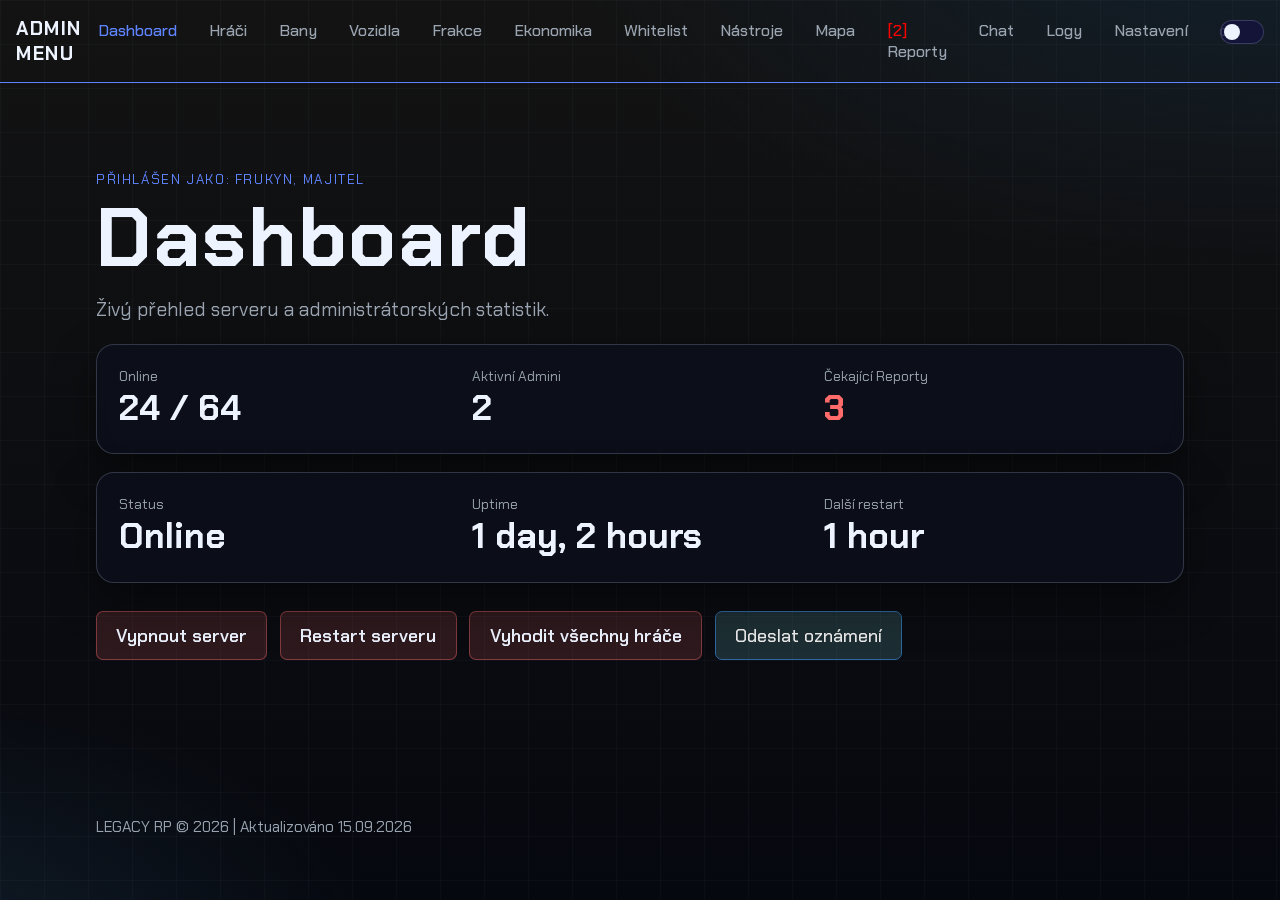
==== commit 2face078: "Update print statement from 'Hello' to 'Goodbye'" ====
--- a/index.html
+++ b/index.html
@@ -1,30 +1,39 @@
 <!DOCTYPE html>
 <html lang="cs">
+
 <head>
     <meta charset="UTF-8">
     <meta name="viewport" content="width=device-width, initial-scale=1.0">
     <title>FR Admin Menu</title>
-    <link rel="stylesheet" href="style.css"> 
+    <link rel="stylesheet" href="style.css">
 </head>
+
 <body>
     <div id="app-container">
         <div class="bg-grid"></div>
 
         <header class="topbar">
-            <a href="#" class="logo">ADMINMENU</a>
+            <a href="#" class="logo">ADMIN MENU</a>
             <nav class="nav">
                 <a class="nav-item active" data-target="dashboard">Dashboard</a>
                 <a class="nav-item" data-target="players">Hráči</a>
+                <a class="nav-item" data-target="bans">Bany</a>
                 <a class="nav-item" data-target="vozidla">Vozidla</a>
+                <a class="nav-item" data-target="frakce">Frakce</a>
                 <a class="nav-item" data-target="economy">Ekonomika</a>
-                <a class="nav-item" data-target="bans">Bany</a>
                 <a class="nav-item" data-target="whitelist">Whitelist</a>
                 <a class="nav-item" data-target="tools">Nástroje</a>
                 <a class="nav-item" data-target="map">Mapa</a>
-                <a class="nav-item" data-target="reports"><span style="color: red;">[2]</span>Reporty</a>
+                <a class="nav-item" data-target="reports"><span style="color: red;">[2]</span> Reporty</a>
                 <a class="nav-item" data-target="chat">Chat</a>
                 <a class="nav-item" data-target="logs">Logy</a>
                 <a class="nav-item" data-target="settings">Nastavení</a>
+                <div class="admin-duty">
+                    <label class="switch" for="checkbox">d
+                        <input type="checkbox" id="checkbox" />
+                        <span class="slider"></span>
+                    </label>
+                </div>
                 <a class="nav-item" data-target="sadmin"><span style="color: var(--danger);">Správa adminů</span></a>
                 <a class="nav-item" data-target="logadmin"><span style="color: var(--danger);">Admin Log</span></a>
             </nav>
@@ -43,7 +52,7 @@
                 <div class="panel">
                     <div class="status-grid">
                         <div class="panel-status">
-                            <span class="k">Online i</span>
+                            <span class="k">Online</span>
                             <strong id="statOnlinePlayers">24 / 64</strong>
                         </div>
                         <div class="panel-status">
@@ -82,49 +91,11 @@
                 </div>
             </section>
 
-        <!-- Vozidla -->
-            <section id="vozidla" class="hero reveal hidden">
-                <div class="tag">Přihlášen jako: Frukyn, Majitel </div>
-                <h1>Správa vozidel</h1>
-                
-                <div class="panel">
-                    <div class="section-row">
-                        <input type="text" id="searchInput" class="input-search" placeholder="id,plate,vin,owner,model"> Filter:
-                        <select id="searchType" class="input-search2">
-                            <option value="admin">filtr</option>
-                            <option value="admin">filtr</option>
-                            <option value="whitelist">filtr</option>
-                            <option value="note">filtr</option>
-                            <option value="ban">filtr</option>
-                        </select>
-                    </div>
-                    
-                    <div class="cards" id="playerList">
-                        <div class="card">
-                            <h3>model</h3>
-                            <p>id</p>                                                        
-                            <p>plate</p>                                                        
-                            <p>vin</p>                                                        
-                            <p>owner</p>                                                        
-                            <p>group</p> 
-                            <p>model</p>                                                        
-                            <p>class</p>                                                        
-                            <p>data</p>                                                        
-                            <p>trunk</p>                                                        
-                            <p>glovenbox</p> 
-                            <p>stored</p>                                                                                                             
-
-                            <button class="btn btn-small btn-modal" data-car="1" data-car-nema="nejakej-model">Spravovat</button>
-                        </div>
-                    </div>
-                </div>
-            </section>
-            
             <!-- HRÁČI -->
             <section id="players" class="hero reveal hidden">
                 <div class="tag">Přihlášen jako: Frukyn, Majitel </div>
                 <h1>Správa hráčů</h1>
-                
+
                 <div class="panel">
                     <div class="status-grid">
                         <div class="panel-status">
@@ -144,9 +115,10 @@
 
                 <div class="panel">
                     <div class="section-row">
-                        <input type="text" id="searchInput" class="input-search" placeholder="userId, username, license2, steam, fivem, discord"> Filter:
+                        <input type="text" id="searchInput" class="input-search"
+                            placeholder="userId, username, license2, steam, fivem, discord"> Filter:
                         <select id="searchType" class="input-search2">
-                            <option value="admin">Žádný admin</option>
+                            <option value="admin">Žádný filtr</option>
                             <option value="admin">Je admin</option>
                             <option value="whitelist">Má whitelist</option>
                             <option value="note">Má o sobě poznámku </option>
@@ -154,165 +126,24 @@
                         </select>
                         <label class="checkbox">
                             <input type="checkbox" id="searchOffline">
-                            <span class="checkmark"></span>
-                            Zobrazit jen online hráče
+                            <span class="checkmark">Zobrazit jen online hráče</span>
+                            
                         </label>
                     </div>
-                    
+
                     <div class="cards" id="playerList">
                         <div class="card">
-                            <h3>[15] Jan Novák</h3>
-                            <p>Group: <span class="text-accent">user</span></p>
-                            <p>charid</p>                                                        
-                            <p>userid</p>                                                        
-                            <p>stateid</p>                                                        
-                            <p>phonenumber</p>                                                        
-                            <p>statuses</p>                                                        
-                            <p>username</p>                                                        
-                            <p>license2</p>                                                        
-                            <p>steam</p>                                                        
-                            <p>fivem</p>                                                        
-                            <p>discord</p>              
-                            <p>license: </p>                                                        
-                                          
-
-                            <button class="btn btn-small btn-modal" data-player="15" data-name="Jan Novák">Spravovat Hráče</button>
+                            <h3>[15] FrukyN</h3>
+                            <p>Jméno: Karel Cigan</p>
+                            <p>Group: Police</p>
+                            <button class="btn btn-small btn-modal" data-player="15" data-name="">Spravovat Hráče</button>
                         </div>
                         <div class="card">
-                            <h3>[Offline] Troll Jméno</h3>
-                            <p>Group: <span class="text-accent">user</span></p>
-                            <p>Job: unemployed</p>
-                            <button class="btn btn-small2 btn-modal" data-player="offline" data-name="Troll Jméno">Offline Správa</button>
-                        </div>
-                    </div>
-                </div>
-            </section>
-
-            <!-- EKONOMIKA -->
-            <section id="economy" class="hero reveal hidden">
-                <div class="tag">Přihlášen jako: Frukyn, Majitel </div>
-                <h1>Ekonomika</h1>
-                <p class="lead">Přehled a správa serverové ekonomiky, firemních účtů a hráčských financí.</p>
-
-                <div class="panel">
-                    <div class="status-grid">
-                        <div class="panel-status">
-                            <span class="k">Peníze v ekonomice</span>
-                            <strong id="statTotalMoney">$48,215,900</strong>
-                        </div>
-                        <div class="panel-status">
-                            <span class="k">Aktivní firmy</span>
-                            <strong id="statTotalCompanies">9</strong>
-                        </div>
-                        <div class="panel-status">
-                            <span class="k">Transakce za 24h</span>
-                            <strong id="statTransactions24h">1 284</strong>
-                        </div>
-                    </div>
-                </div>
-
-                <div class="panel">
-                    <div class="section-row">
-                        <h3>Úprava financí hráče</h3>
-                    </div>
-                    <div class="tools-grid" style="grid-template-columns: repeat(4, minmax(0,1fr));">
-                        <div class="form-group">
-                            <label for="ecoPlayerId">ID Hráče</label>
-                            <input type="text" id="ecoPlayerId" placeholder="např. 15">
-                        </div>
-                        <div class="form-group">
-                            <label for="ecoAmount">Částka</label>
-                            <input type="number" id="ecoAmount" placeholder="0">
-                        </div>
-                        <div class="form-group">
-                            <label for="ecoAccountType">Typ účtu</label>
-                            <select id="ecoAccountType">
-                                <option value="cash">Hotovost</option>
-                                <option value="bank">Banka</option>
-                                <option value="black">Černé peníze</option>
-                            </select>
-                        </div>
-                        <div class="form-group">
-                            <label>&nbsp;</label>
-                            <div style="display:flex; gap:0.5rem;">
-                                <button class="btn btn-small" id="btnEcoAdd">Přidat</button>
-                                <button class="btn btn-small btn-danger" id="btnEcoRemove">Odebrat</button>
-                            </div>
-                        </div>
-                    </div>
-                </div>
-
-                <div class="panel">
-                    <div class="section-row">
-                        <h3>Firemní účty</h3>
-                        <input type="text" class="input-search" id="companySearchInput" placeholder="Hledat firmu...">
-                    </div>
-                    <div class="table-container">
-                        <table class="data-table">
-                            <thead>
-                                <tr>
-                                    <th>Název firmy</th>
-                                    <th>Majitel</th>
-                                    <th>Zůstatek</th>
-                                    <th>Zaměstnanci</th>
-                                    <th style="text-align: right;">Akce</th>
-                                </tr>
-                            </thead>
-                            <tbody id="companyList">
-                                <tr>
-                                    <td><strong>LSPD</strong></td>
-                                    <td>Systém</td>
-                                    <td><span class="text-success">$1,240,500</span></td>
-                                    <td>18</td>
-                                    <td class="table-actions">
-                                        <button class="btn btn-small" data-action="editCompanyBalance" data-id="lspd">Upravit</button>
-                                        <button class="btn btn-small btn-ghost" data-action="viewCompanyLog" data-id="lspd">Log</button>
-                                    </td>
-                                </tr>
-                                <tr>
-                                    <td><strong>Burger Shot</strong></td>
-                                    <td>Karel Novák</td>
-                                    <td><span class="text-success">$84,320</span></td>
-                                    <td>4</td>
-                                    <td class="table-actions">
-                                        <button class="btn btn-small" data-action="editCompanyBalance" data-id="burgershot">Upravit</button>
-                                        <button class="btn btn-small btn-ghost" data-action="viewCompanyLog" data-id="burgershot">Log</button>
-                                    </td>
-                                </tr>
-                                <tr>
-                                    <td><strong>Bennys</strong></td>
-                                    <td>Petr Malý</td>
-                                    <td><span class="text-danger">-$12,050</span></td>
-                                    <td>2</td>
-                                    <td class="table-actions">
-                                        <button class="btn btn-small" data-action="editCompanyBalance" data-id="bennys">Upravit</button>
-                                        <button class="btn btn-small btn-ghost" data-action="viewCompanyLog" data-id="bennys">Log</button>
-                                    </td>
-                                </tr>
-                            </tbody>
-                        </table>
-                    </div>
-                </div>
-
-                <div class="panel">
-                    <div class="section-row">
-                        <h3>Poslední transakce</h3>
-                    </div>
-                    <div class="logs-feed" id="economyLogsContainer">
-                        <div class="log-entry">
-                            <span class="log-time">12:21:03</span>
-                            <span class="badge badge-success">VKLAD</span>
-                            <span class="log-text">Hráč <strong>[15] Jan Novák</strong> vložil <strong>$5,000</strong> na bankovní účet</span>
-                        </div>
-                        <div class="log-entry">
-                            <span class="log-time">12:19:47</span>
-                            <span class="badge badge-danger">VÝBĚR</span>
-                            <span class="log-text">Hráč <strong>[8] Pavel S.</strong> vybral <strong>$1,200</strong> hotovosti</span>
-                        </div>
-                        <div class="log-entry">
-                            <span class="log-time">12:17:42</span>
-                            <span class="badge badge-accent">FIRMA</span>
-                            <span class="log-text">Společnost <strong>'Burger Shot'</strong> vyplatila výplaty zaměstnancům, celkem <strong>$3,400</strong></span>
+                            <h3>[Offline] Karol01</h3>
+                            <p>Jméno: Marek Podnikatel</p>
+                            <p>Group: unemployed</p>
+                            <button class="btn btn-small2 btn-modal" data-player="offline"
+                                data-name="Troll Jméno">Offline Správa</button>
                         </div>
                     </div>
                 </div>
@@ -374,7 +205,8 @@
                 <div class="panel">
                     <div class="section-row">
                         <h3>Aktivní bany</h3>
-                        <input type="text" class="input-search" id="banSearchInput" placeholder="Hledat podle jména nebo identifikátoru...">
+                        <input type="text" class="input-search" id="banSearchInput"
+                            placeholder="Hledat podle jména nebo identifikátoru...">
                     </div>
                     <div class="table-container">
                         <table class="data-table">
@@ -398,7 +230,8 @@
                                     <td><span class="badge badge-danger">Permanentní</span></td>
                                     <td>Karlos</td>
                                     <td class="table-actions">
-                                        <button class="btn btn-small" data-action="unbanPlayer" data-id="9f11c02">Odbanovat</button>
+                                        <button class="btn btn-small" data-action="unbanPlayer"
+                                            data-id="9f11c02">Odbanovat</button>
                                     </td>
                                 </tr>
                                 <tr>
@@ -409,7 +242,8 @@
                                     <td><span class="badge badge-warning">Za 6 dní</span></td>
                                     <td>David_Mod</td>
                                     <td class="table-actions">
-                                        <button class="btn btn-small" data-action="unbanPlayer" data-id="33ab910">Odbanovat</button>
+                                        <button class="btn btn-small" data-action="unbanPlayer"
+                                            data-id="33ab910">Odbanovat</button>
                                     </td>
                                 </tr>
                             </tbody>
@@ -441,15 +275,230 @@
                                     <td>Dnes, 09:40</td>
                                     <td>David_Mod</td>
                                     <td class="table-actions">
-                                        <button class="btn btn-small btn-danger" data-action="clearWarn" data-id="15">Zrušit</button>
+                                        <button class="btn btn-small btn-danger" data-action="clearWarn"
+                                            data-id="15">Zrušit</button>
                                     </td>
                                 </tr>
                             </tbody>
                         </table>
                     </div>
-                    <p class="k" style="margin-top: 0.6rem;">Při dosažení 3 varování je hráč automaticky navržen k dočasnému banu.</p>
-                </div>
-            </section>
+                    <p class="k" style="margin-top: 0.6rem;">Při dosažení 3 varování je hráč automaticky navržen k
+                        dočasnému banu.</p>
+                </div>
+            </section>
+
+            <!-- Vozidla -->
+            <section id="vozidla" class="hero reveal hidden">
+                <div class="tag">Přihlášen jako: Frukyn, Majitel </div>
+                <h1>Správa vozidel</h1>
+
+                <div class="panel">
+                    <div class="section-row">
+                        <input type="text" id="searchInput" class="input-search" placeholder="id,plate,vin,owner,model">
+                        Filter:
+                        <select id="searchType" class="input-search2">
+                            <option value="admin">filtr</option>
+                            <option value="admin">filtr</option>
+                            <option value="whitelist">filtr</option>
+                            <option value="note">filtr</option>
+                            <option value="ban">filtr</option>
+                        </select>
+                    </div>
+
+                    <div class="cards" id="playerList">
+                        <div class="card">
+                            <h3>model</h3>
+                            <p>id</p>
+                            <p>plate</p>
+                            <p>vin</p>
+                            <p>owner</p>
+                            <p>group</p>
+                            <p>model</p>
+                            <p>class</p>
+                            <p>data</p>
+                            <p>trunk</p>
+                            <p>glovenbox</p>
+                            <p>stored</p>
+
+                            <button class="btn btn-small btn-modal" data-car="1"
+                                data-car-nema="nejakej-model">Spravovat</button>
+                        </div>
+                    </div>
+                </div>
+            </section>
+
+            <!-- frakce -->
+            <section id="frakce" class="hero reveal hidden">
+                <div class="tag">Přihlášen jako: Frukyn, Majitel </div>
+                <h1>Správa frakcí</h1>
+
+                <div class="panel">
+                    <div class="section-row">
+                        <input type="text" id="searchInput" class="input-search" placeholder="id,plate,vin,owner,model">
+                        Filter:
+                        <select id="searchType" class="input-search2">
+                            <option value="admin">filtr</option>
+                            <option value="admin">filtr</option>
+                            <option value="whitelist">filtr</option>
+                            <option value="note">filtr</option>
+                            <option value="ban">filtr</option>
+                        </select>
+                    </div>
+
+                    <div class="cards" id="playerList">
+                        <div class="card">
+                            <h3>frakce label</h3>
+                            <p>type</p>
+                            <p>hasaccout</p>
+                            <p>penizky</p>
+
+                            <button class="btn btn-small btn-modal" data-frakce="1"
+                                data-frakce-nema="nejakej-frakce">Spravovat</button>
+                        </div>
+                    </div>
+                </div>
+            </section>
+
+            <!-- EKONOMIKA -->
+            <section id="economy" class="hero reveal hidden">
+                <div class="tag">Přihlášen jako: Frukyn, Majitel </div>
+                <h1>Ekonomika</h1>
+                <p class="lead">Přehled a správa serverové ekonomiky, firemních účtů a hráčských financí.</p>
+
+                <div class="panel">
+                    <div class="status-grid">
+                        <div class="panel-status">
+                            <span class="k">Peníze v ekonomice</span>
+                            <strong id="statTotalMoney">$48,215,900</strong>
+                        </div>
+                        <div class="panel-status">
+                            <span class="k">Aktivní firmy</span>
+                            <strong id="statTotalCompanies">9</strong>
+                        </div>
+                        <div class="panel-status">
+                            <span class="k">Transakce za 24h</span>
+                            <strong id="statTransactions24h">1 284</strong>
+                        </div>
+                    </div>
+                </div>
+
+                <div class="panel">
+                    <div class="section-row">
+                        <h3>Úprava financí hráče</h3>
+                    </div>
+                    <div class="tools-grid" style="grid-template-columns: repeat(4, minmax(0,1fr));">
+                        <div class="form-group">
+                            <label for="ecoPlayerId">ID Hráče</label>
+                            <input type="text" id="ecoPlayerId" placeholder="např. 15">
+                        </div>
+                        <div class="form-group">
+                            <label for="ecoAmount">Částka</label>
+                            <input type="number" id="ecoAmount" placeholder="0">
+                        </div>
+                        <div class="form-group">
+                            <label for="ecoAccountType">Typ účtu</label>
+                            <select id="ecoAccountType">
+                                <option value="cash">Hotovost</option>
+                                <option value="bank">Banka</option>
+                                <option value="black">Černé peníze</option>
+                            </select>
+                        </div>
+                        <div class="form-group">
+                            <label>&nbsp;</label>
+                            <div style="display:flex; gap:0.5rem;">
+                                <button class="btn btn-small" id="btnEcoAdd">Přidat</button>
+                                <button class="btn btn-small btn-danger" id="btnEcoRemove">Odebrat</button>
+                            </div>
+                        </div>
+                    </div>
+                </div>
+
+                <div class="panel">
+                    <div class="section-row">
+                        <h3>Firemní účty</h3>
+                        <input type="text" class="input-search" id="companySearchInput" placeholder="Hledat firmu...">
+                    </div>
+                    <div class="table-container">
+                        <table class="data-table">
+                            <thead>
+                                <tr>
+                                    <th>Název firmy</th>
+                                    <th>Majitel</th>
+                                    <th>Zůstatek</th>
+                                    <th>Zaměstnanci</th>
+                                    <th style="text-align: right;">Akce</th>
+                                </tr>
+                            </thead>
+                            <tbody id="companyList">
+                                <tr>
+                                    <td><strong>LSPD</strong></td>
+                                    <td>Systém</td>
+                                    <td><span class="text-success">$1,240,500</span></td>
+                                    <td>18</td>
+                                    <td class="table-actions">
+                                        <button class="btn btn-small" data-action="editCompanyBalance"
+                                            data-id="lspd">Upravit</button>
+                                        <button class="btn btn-small btn-ghost" data-action="viewCompanyLog"
+                                            data-id="lspd">Log</button>
+                                    </td>
+                                </tr>
+                                <tr>
+                                    <td><strong>Burger Shot</strong></td>
+                                    <td>Karel Novák</td>
+                                    <td><span class="text-success">$84,320</span></td>
+                                    <td>4</td>
+                                    <td class="table-actions">
+                                        <button class="btn btn-small" data-action="editCompanyBalance"
+                                            data-id="burgershot">Upravit</button>
+                                        <button class="btn btn-small btn-ghost" data-action="viewCompanyLog"
+                                            data-id="burgershot">Log</button>
+                                    </td>
+                                </tr>
+                                <tr>
+                                    <td><strong>Bennys</strong></td>
+                                    <td>Petr Malý</td>
+                                    <td><span class="text-danger">-$12,050</span></td>
+                                    <td>2</td>
+                                    <td class="table-actions">
+                                        <button class="btn btn-small" data-action="editCompanyBalance"
+                                            data-id="bennys">Upravit</button>
+                                        <button class="btn btn-small btn-ghost" data-action="viewCompanyLog"
+                                            data-id="bennys">Log</button>
+                                    </td>
+                                </tr>
+                            </tbody>
+                        </table>
+                    </div>
+                </div>
+
+                <div class="panel">
+                    <div class="section-row">
+                        <h3>Poslední transakce</h3>
+                    </div>
+                    <div class="logs-feed" id="economyLogsContainer">
+                        <div class="log-entry">
+                            <span class="log-time">12:21:03</span>
+                            <span class="badge badge-success">VKLAD</span>
+                            <span class="log-text">Hráč <strong>[15] Jan Novák</strong> vložil <strong>$5,000</strong>
+                                na bankovní účet</span>
+                        </div>
+                        <div class="log-entry">
+                            <span class="log-time">12:19:47</span>
+                            <span class="badge badge-danger">VÝBĚR</span>
+                            <span class="log-text">Hráč <strong>[8] Pavel S.</strong> vybral <strong>$1,200</strong>
+                                hotovosti</span>
+                        </div>
+                        <div class="log-entry">
+                            <span class="log-time">12:17:42</span>
+                            <span class="badge badge-accent">FIRMA</span>
+                            <span class="log-text">Společnost <strong>'Burger Shot'</strong> vyplatila výplaty
+                                zaměstnancům, celkem <strong>$3,400</strong></span>
+                        </div>
+                    </div>
+                </div>
+            </section>
+
+
 
             <!-- WHITELIST -->
             <section id="whitelist" class="hero reveal hidden">
@@ -459,7 +508,8 @@
 
                 <div class="panel">
                     <div class="section-row">
-                        <input type="text" class="input-search" placeholder="Hledat žadatele (Discord tag, Steam HEX)...">
+                        <input type="text" class="input-search"
+                            placeholder="Hledat žadatele (Discord tag, Steam HEX)...">
                         <span class="badge badge-accent">Čeká na schválení: 2</span>
                     </div>
 
@@ -526,7 +576,8 @@
                             <button class="btn btn-small btn-tool" data-action="repairVeh">Opravit a vyčistit</button>
                             <button class="btn btn-small btn-tool" data-action="refuelVeh">Dotankovat (100%)</button>
                             <button class="btn btn-small btn-tool" data-action="maxTuneVeh">Max Tuning</button>
-                            <button class="btn btn-small btn-tool btn-danger" data-action="deleteVeh">Smazat vozidlo</button>
+                            <button class="btn btn-small btn-tool btn-danger" data-action="deleteVeh">Smazat
+                                vozidlo</button>
                         </div>
                     </div>
 
@@ -545,10 +596,13 @@
                         <h3>Svět & Synchronizace</h3>
                         <p>Globální nastavení světa pro všechny.</p>
                         <div class="tools-btn-group">
-                            <button class="btn btn-small btn-tool" data-action="wipeVehicles">Smazat opuštěná auta</button>
+                            <button class="btn btn-small btn-tool" data-action="wipeVehicles">Smazat opuštěná
+                                auta</button>
                             <button class="btn btn-small btn-tool" data-action="wipePeds">Smazat NPC</button>
-                            <button class="btn btn-small btn-tool" data-action="setTimeNoon">Nastavit čas: 12:00</button>
-                            <button class="btn btn-small btn-tool" data-action="setTimeNight">Nastavit čas: 00:00</button>
+                            <button class="btn btn-small btn-tool" data-action="setTimeNoon">Nastavit čas:
+                                12:00</button>
+                            <button class="btn btn-small btn-tool" data-action="setTimeNight">Nastavit čas:
+                                00:00</button>
                         </div>
                     </div>
                 </div>
@@ -562,9 +616,12 @@
 
                 <div class="panel">
                     <div class="map-wrap" id="mapCanvas">
-                        <div class="map-blip player" style="top: 42%; left: 38%;" data-player="15" data-name="Jan Novák" title="[15] Jan Novák"></div>
-                        <div class="map-blip player" style="top: 61%; left: 55%;" data-player="8" data-name="Pavel S." title="[8] Pavel S."></div>
-                        <div class="map-blip player" style="top: 30%; left: 70%;" data-player="21" data-name="Martin Procházka" title="[21] Martin Procházka"></div>
+                        <div class="map-blip player" style="top: 42%; left: 38%;" data-player="15" data-name="Jan Novák"
+                            title="[15] Jan Novák"></div>
+                        <div class="map-blip player" style="top: 61%; left: 55%;" data-player="8" data-name="Pavel S."
+                            title="[8] Pavel S."></div>
+                        <div class="map-blip player" style="top: 30%; left: 70%;" data-player="21"
+                            data-name="Martin Procházka" title="[21] Martin Procházka"></div>
                         <div class="map-blip admin" style="top: 50%; left: 48%;" title="Admin: Karlos"></div>
                         <div class="map-blip report" style="top: 47%; left: 40%;" title="Report #1042 - RDM"></div>
                     </div>
@@ -578,7 +635,8 @@
                 <div class="panel">
                     <div class="section-row">
                         <h3>Online hráči</h3>
-                        <input type="text" class="input-search" id="mapPlayerSearch" placeholder="Hledat hráče na mapě...">
+                        <input type="text" class="input-search" id="mapPlayerSearch"
+                            placeholder="Hledat hráče na mapě...">
                     </div>
                     <div class="table-container">
                         <table class="data-table" id="mapPlayerTable">
@@ -596,7 +654,8 @@
                                     <td><code>-215.4, -890.1, 30.2</code></td>
                                     <td>Nemocnice Pillbox</td>
                                     <td class="table-actions">
-                                        <button class="btn btn-small" data-action="gotoReportPlayer" data-id="15">Přejít</button>
+                                        <button class="btn btn-small" data-action="gotoReportPlayer"
+                                            data-id="15">Přejít</button>
                                     </td>
                                 </tr>
                                 <tr>
@@ -604,7 +663,8 @@
                                     <td><code>120.8, -1280.5, 29.0</code></td>
                                     <td>Legion Square</td>
                                     <td class="table-actions">
-                                        <button class="btn btn-small" data-action="gotoReportPlayer" data-id="8">Přejít</button>
+                                        <button class="btn btn-small" data-action="gotoReportPlayer"
+                                            data-id="8">Přejít</button>
                                     </td>
                                 </tr>
                                 <tr>
@@ -612,7 +672,8 @@
                                     <td><code>2440.1, 4990.8, 38.0</code></td>
                                     <td>Sandy Shores</td>
                                     <td class="table-actions">
-                                        <button class="btn btn-small" data-action="gotoReportPlayer" data-id="21">Přejít</button>
+                                        <button class="btn btn-small" data-action="gotoReportPlayer"
+                                            data-id="21">Přejít</button>
                                     </td>
                                 </tr>
                             </tbody>
@@ -637,10 +698,14 @@
                                     <p class="report-meta">Hráč: <strong>Pavel S. (ID: 8)</strong> | Před 3 minutami</p>
                                 </div>
                                 <div class="report-actions">
-                                    <button class="btn btn-small" data-action="gotoReportPlayer" data-id="8">Přejít k hráči</button>
-                                    <button class="btn btn-small btn-ghost" data-action="openReportChat" data-id="1042">Otevřít Chat</button>
-                                    <button class="btn btn-small2" data-action="gotoReportLocation" data-id="1042">Převzít</button>
-                                    <button class="btn btn-small btn-danger" data-action="closeReport" data-id="1042">Uzavřít</button>
+                                    <button class="btn btn-small" data-action="gotoReportPlayer" data-id="8">Přejít k
+                                        hráči</button>
+                                    <button class="btn btn-small btn-ghost" data-action="openReportChat"
+                                        data-id="1042">Otevřít Chat</button>
+                                    <button class="btn btn-small2" data-action="gotoReportLocation"
+                                        data-id="1042">Převzít</button>
+                                    <button class="btn btn-small btn-danger" data-action="closeReport"
+                                        data-id="1042">Uzavřít</button>
                                 </div>
                             </div>
                         </div>
@@ -650,13 +715,18 @@
                                 <div>
                                     <span class="badge badge-warning">#1041 - Zaseknuté vozidlo</span>
                                     <h3 style="margin-top: 0.3rem;">Propůjčil jsem se pod texturu u tunelu</h3>
-                                    <p class="report-meta">Hráč: <strong>Marek K. (ID: 19)</strong> | Před 9 minutami</p>
+                                    <p class="report-meta">Hráč: <strong>Marek K. (ID: 19)</strong> | Před 9 minutami
+                                    </p>
                                 </div>
                                 <div class="report-actions">
-                                    <button class="btn btn-small" data-action="gotoReportPlayer" data-id="19">Přejít k hráči</button>
-                                    <button class="btn btn-small btn-ghost" data-action="openReportChat" data-id="1041">Otevřít Chat</button>
-                                    <button class="btn btn-small2" data-action="gotoReportLocation" data-id="1042">Převzít</button>
-                                    <button class="btn btn-small btn-danger" data-action="closeReport" data-id="1041">Uzavřít</button>
+                                    <button class="btn btn-small" data-action="gotoReportPlayer" data-id="19">Přejít k
+                                        hráči</button>
+                                    <button class="btn btn-small btn-ghost" data-action="openReportChat"
+                                        data-id="1041">Otevřít Chat</button>
+                                    <button class="btn btn-small2" data-action="gotoReportLocation"
+                                        data-id="1042">Převzít</button>
+                                    <button class="btn btn-small btn-danger" data-action="closeReport"
+                                        data-id="1041">Uzavřít</button>
                                 </div>
                             </div>
                         </div>
@@ -675,15 +745,18 @@
                         <div class="chat-channels">
                         </div>
                         <div class="actions" style="margin: 0;">
-                            <button class="btn btn-small btn-danger" data-action="clearServerChat">Vyčistit chat pro všechny</button>
+                            <button class="btn btn-small btn-danger" data-action="clearServerChat">Vyčistit chat pro
+                                všechny</button>
                         </div>
                     </div>
 
                     <div class="chat-container" style="height: 380px;">
                         <div class="chat-messages" id="adminStaffChat">
                             <div class="msg system">Vítej v zabezpečeném admin chatu. Zprávy jsou logovány.</div>
-                            <div class="msg admin"><strong>[Admin] Lukas:</strong> Máme na náměstí hlášený VDM, může se na to někdo podívat?</div>
-                            <div class="msg admin"><strong>[Mod] Honza:</strong> Jedu tam v neviditelnosti, beru to.</div>
+                            <div class="msg admin"><strong>[Admin] Lukas:</strong> Máme na náměstí hlášený VDM, může se
+                                na to někdo podívat?</div>
+                            <div class="msg admin"><strong>[Mod] Honza:</strong> Jedu tam v neviditelnosti, beru to.
+                            </div>
                             <div class="msg player"><strong>[Já]:</strong> dasdjkasd hjasdkjhahjksd</div>
                         </div>
                         <div class="chat-input-area">
@@ -702,7 +775,8 @@
 
                 <div class="panel">
                     <div class="section-row">
-                        <input type="text" class="input-search" id="logSearchInput" placeholder="Filtrovat log (ID, jméno, zbraň, částka)...">
+                        <input type="text" class="input-search" id="logSearchInput"
+                            placeholder="Filtrovat log (ID, jméno, zbraň, částka)...">
                         <select id="logCategoryFilter" style="max-width: 220px;">
                             <option value="all">Všechny kategorie</option>
                             <option value="kills">Zabití (Kills)</option>
@@ -716,22 +790,26 @@
                         <div class="log-entry log-kill">
                             <span class="log-time">12:18:04</span>
                             <span class="badge badge-danger">KILL</span>
-                            <span class="log-text"><strong>[12] Jan Novak</strong> zabil hráče <strong>[4] Petr Svoboda</strong> zbraní <code>WEAPON_PISTOL</code></span>
+                            <span class="log-text"><strong>[12] Jan Novak</strong> zabil hráče <strong>[4] Petr
+                                    Svoboda</strong> zbraní <code>WEAPON_PISTOL</code></span>
                         </div>
                         <div class="log-entry log-money">
                             <span class="log-time">12:17:42</span>
                             <span class="badge badge-accent">MONEY</span>
-                            <span class="log-text">Společnost <strong>'police'</strong> převedla <strong>$25,000</strong> na bankovní účet <strong>ID: 15</strong></span>
+                            <span class="log-text">Společnost <strong>'police'</strong> převedla
+                                <strong>$25,000</strong> na bankovní účet <strong>ID: 15</strong></span>
                         </div>
                         <div class="log-entry log-conn">
                             <span class="log-time">12:15:10</span>
                             <span class="badge badge-success">CONNECT</span>
-                            <span class="log-text">Hráč <strong>Martin Procházka</strong> se připojil (ID: 21 | steam:1100001...)</span>
+                            <span class="log-text">Hráč <strong>Martin Procházka</strong> se připojil (ID: 21 |
+                                steam:1100001...)</span>
                         </div>
                         <div class="log-entry log-item">
                             <span class="log-time">12:10:02</span>
                             <span class="badge badge-warning">ITEM</span>
-                            <span class="log-text">Hráč <strong>[3] Tomas_K</strong> vložil <code>5x repairkit</code> do kufru vozidla <code>ABC 1234</code></span>
+                            <span class="log-text">Hráč <strong>[3] Tomas_K</strong> vložil <code>5x repairkit</code> do
+                                kufru vozidla <code>ABC 1234</code></span>
                         </div>
                     </div>
                 </div>
@@ -877,7 +955,8 @@
                                     <td><code>license:12f77bc1...</code></td>
                                     <td><span class="badge badge-warning">Trial Admin</span></td>
                                     <td class="table-actions">
-                                        <button class="btn btn-small btn-edit-permissions" data-admin="David_Mod">Upravit Práva</button>
+                                        <button class="btn btn-small btn-edit-permissions"
+                                            data-admin="David_Mod">Upravit Práva</button>
                                         <button class="btn btn-small btn-danger">Odebrat</button>
                                     </td>
                                 </tr>
@@ -934,17 +1013,20 @@
                         <div class="log-entry">
                             <span class="log-time">12:16:50</span>
                             <span class="badge badge-danger">AUDIT</span>
-                            <span class="log-text">Admin <strong>Karlos</strong> provedl <strong>Area Wipe</strong> v okruhu 150m</span>
+                            <span class="log-text">Admin <strong>Karlos</strong> provedl <strong>Area Wipe</strong> v
+                                okruhu 150m</span>
                         </div>
                         <div class="log-entry">
                             <span class="log-time">12:05:12</span>
                             <span class="badge badge-danger">AUDIT</span>
-                            <span class="log-text">Admin <strong>David_Mod</strong> použil příkaz <strong>/revive</strong> na hráče <strong>Jan Novák [15]</strong></span>
+                            <span class="log-text">Admin <strong>David_Mod</strong> použil příkaz
+                                <strong>/revive</strong> na hráče <strong>Jan Novák [15]</strong></span>
                         </div>
                         <div class="log-entry">
                             <span class="log-time">11:42:00</span>
                             <span class="badge badge-danger">AUDIT</span>
-                            <span class="log-text">Admin <strong>Karlos</strong> změnil skupinu hráče <strong>Martin Procházka [21]</strong> na <code>vip</code></span>
+                            <span class="log-text">Admin <strong>Karlos</strong> změnil skupinu hráče <strong>Martin
+                                    Procházka [21]</strong> na <code>vip</code></span>
                         </div>
                     </div>
                 </div>
@@ -964,15 +1046,46 @@
                 <button class="btn btn-small" data-action="gotoPlayer">Teleportovat k hráči</button>
                 <button class="btn btn-small" data-action="bringPlayer">Přitáhnout k sobě</button>
                 <button class="btn btn-small" data-action="spectatePlayer">Spectate</button>
-                <button class="btn btn-small btn-ghost" data-action="screenshotPlayer">Vyžádat Screenshot</button>
+                <button class="btn btn-small" data-action="screenshotPlayer">Vyžádat Screenshot</button>
                 <button class="btn btn-small" id="btnFreezePlayer" data-frozen="false">Zamknout (Freeze)</button>
                 <button class="btn btn-small btn-danger" id="btnLogout">Odhlásit (Kick)</button>
+            </div>
+
+            <div class="status-grid">
+                <div class="panel-status">
+                    <span class="k">Session Time</span>
+                    <strong id="statOnlinePlayers">24min</strong>
+                </div>
+                <div class="panel-status">
+                    <span class="k">Play Time</span>
+                    <strong id="statActiveAdmins">2h</strong>
+                </div>
+                <div class="panel-status">
+                    <span class="k">Join Date</span>
+                    <strong class="text-danger">3.3.2001</strong>
+                </div>
+                <div class="panel-status">
+                    <span class="k">Má wl</span>
+                    <strong class="text-danger" id="statPendingReports">ne</strong>
+                </div>
             </div>
 
             <div class="card" style="margin-top: 1.2rem;">
                 <h3>Identifikátory</h3>
                 <div class="text-block" id="modalIdentifiers">
                     <p>Steam: <code>steam:11000010a1b2c3</code></p>
+                                                <p>Group: <span class="text-accent">user</span></p>
+                            <p>charid</p>
+                            <p>userid</p>
+                            <p>stateid</p>
+                            <p>phonenumber</p>
+                            <p>statuses</p>
+                            <p>username</p>
+                            <p>license2</p>
+                            <p>steam</p>
+                            <p>fivem</p>
+                            <p>discord</p>
+                            <p>license: </p>
                     <p>License: <code>license:98c21a44f...</code></p>
                     <p>Discord: <code>discord:441022...</code></p>
                     <p>IP: <code>89.24.xx.xx</code></p>
@@ -982,7 +1095,8 @@
 
             <div class="card" style="margin-top: 0.9rem;">
                 <h3>Poznámka správce</h3>
-                <textarea id="staffNoteInput" rows="3" placeholder="Interní poznámka viditelná pro všechny adminy..."></textarea>
+                <textarea id="staffNoteInput" rows="3"
+                    placeholder="Interní poznámka viditelná pro všechny adminy..."></textarea>
                 <button class="btn btn-small" id="btnSaveNote" style="margin-top: 0.6rem;">Uložit poznámku</button>
             </div>
 
@@ -991,7 +1105,8 @@
                 <div class="report-list" id="warnsList">
                     <div class="log-entry">
                         <span class="badge badge-warning">1/3</span>
-                        <span class="log-text">Nevhodné RP jednání — uděleno <strong>David_Mod</strong>, dnes 09:40</span>
+                        <span class="log-text">Nevhodné RP jednání — uděleno <strong>David_Mod</strong>, dnes
+                            09:40</span>
                     </div>
                 </div>
                 <div class="section-row" style="margin-top: 0.8rem; margin-bottom: 0;">
@@ -1034,14 +1149,17 @@
             <p class="lead" style="margin-top: 0.4rem;">Zvol, jaké akce může tento admin ve menu provádět.</p>
 
             <div class="permissions-grid">
-                <label class="permission-item"><input type="checkbox" data-perm="players" checked> Správa hráčů (heal, tp, kick)</label>
+                <label class="permission-item"><input type="checkbox" data-perm="players" checked> Správa hráčů (heal,
+                    tp, kick)</label>
                 <label class="permission-item"><input type="checkbox" data-perm="ban"> Bany a varování</label>
                 <label class="permission-item"><input type="checkbox" data-perm="economy"> Ekonomika</label>
                 <label class="permission-item"><input type="checkbox" data-perm="vehicles" checked> Vozidla</label>
                 <label class="permission-item"><input type="checkbox" data-perm="whitelist"> Whitelist</label>
                 <label class="permission-item"><input type="checkbox" data-perm="chat" checked> Moderace chatu</label>
-                <label class="permission-item"><input type="checkbox" data-perm="server"> Server (restart, vypnutí)</label>
-                <label class="permission-item"><input type="checkbox" data-perm="staffmanage"> Správa administrátorů</label>
+                <label class="permission-item"><input type="checkbox" data-perm="server"> Server (restart,
+                    vypnutí)</label>
+                <label class="permission-item"><input type="checkbox" data-perm="staffmanage"> Správa
+                    administrátorů</label>
             </div>
 
             <button class="btn btn-small" id="btnSavePermissions" style="margin-top: 1.2rem;">Uložit oprávnění</button>
@@ -1049,9 +1167,10 @@
     </div>
 
     <footer class="footer">
-      <p>LEGACY RP &copy; <span id="year"></span> | Aktualizováno 15.09.2026</p>
+        <p>LEGACY RP &copy; <span id="year"></span> | Aktualizováno 15.09.2026</p>
     </footer>
 
     <script src="script.js"></script>
 </body>
+
 </html>
--- a/style.css
+++ b/style.css
@@ -344,6 +344,91 @@
   position: relative;
 }
 
+.modal-box-lg {
+  width: min(760px, 100%);
+  max-height: 85vh;
+  overflow-y: auto;
+}
+
+/* --- OPRÁVNĚNÍ (ACL) --- */
+.permissions-grid {
+  display: grid;
+  grid-template-columns: repeat(2, minmax(0, 1fr));
+  gap: 0.7rem;
+  margin-top: 1rem;
+}
+
+.permission-item {
+  display: flex;
+  align-items: center;
+  gap: 0.6rem;
+  padding: 0.6rem 0.8rem;
+  background: var(--card2);
+  border: 1px solid var(--border);
+  border-radius: 8px;
+  font-size: 0.9rem;
+  cursor: pointer;
+}
+
+.permission-item input {
+  width: auto;
+}
+
+/* --- LIVE MAPA --- */
+.map-wrap {
+  position: relative;
+  width: 100%;
+  height: 420px;
+  border-radius: 12px;
+  border: 1px solid var(--border);
+  background: repeating-linear-gradient(0deg, #10131f, #10131f 43px, #171b2b 44px),
+    repeating-linear-gradient(90deg, #10131f, #10131f 43px, #171b2b 44px);
+  overflow: hidden;
+}
+
+.map-blip {
+  position: absolute;
+  width: 14px;
+  height: 14px;
+  border-radius: 50%;
+  transform: translate(-50%, -50%);
+  border: 2px solid var(--text);
+  cursor: pointer;
+  box-shadow: 0 0 8px #00000080;
+}
+
+.map-blip.player { background: var(--accent); }
+.map-blip.admin { background: var(--success); }
+.map-blip.report { background: var(--danger); }
+
+.map-legend {
+  display: flex;
+  gap: 1.4rem;
+  margin-top: 0.8rem;
+  color: var(--text-muted);
+  font-size: 0.85rem;
+  flex-wrap: wrap;
+}
+
+.map-legend .dot {
+  display: inline-block;
+  width: 10px;
+  height: 10px;
+  border-radius: 50%;
+  margin-right: 0.4rem;
+  vertical-align: middle;
+}
+
+.map-legend .dot.player { background: var(--accent); }
+.map-legend .dot.admin { background: var(--success); }
+.map-legend .dot.report { background: var(--danger); }
+
+@media (max-width: 860px) {
+  .permissions-grid {
+    grid-template-columns: 1fr;
+  }
+}
+
 .modal-close {
   position: absolute;
   top: 0.6rem;
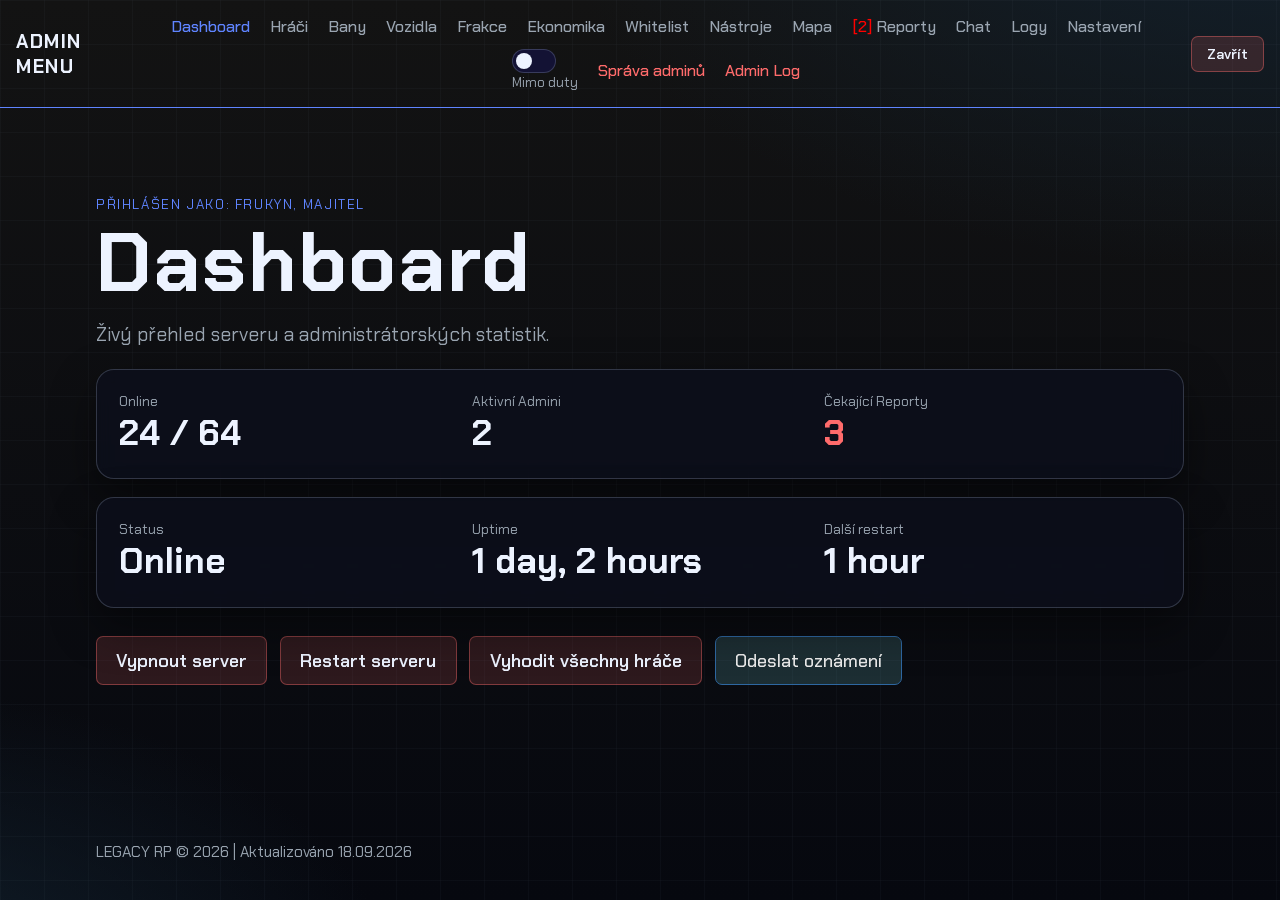
==== commit f153bff6: "Update print statement from 'Hello' to 'Goodbye'" ====
--- a/index.html
+++ b/index.html
@@ -15,31 +15,31 @@
         <header class="topbar">
             <a href="#" class="logo">ADMIN MENU</a>
             <nav class="nav">
-                <a class="nav-item active" data-target="dashboard">Dashboard</a>
-                <a class="nav-item" data-target="players">Hráči</a>
-                <a class="nav-item" data-target="bans">Bany</a>
-                <a class="nav-item" data-target="vozidla">Vozidla</a>
-                <a class="nav-item" data-target="frakce">Frakce</a>
-                <a class="nav-item" data-target="economy">Ekonomika</a>
-                <a class="nav-item" data-target="whitelist">Whitelist</a>
-                <a class="nav-item" data-target="tools">Nástroje</a>
-                <a class="nav-item" data-target="map">Mapa</a>
-                <a class="nav-item" data-target="reports"><span style="color: red;">[2]</span> Reporty</a>
-                <a class="nav-item" data-target="chat">Chat</a>
-                <a class="nav-item" data-target="logs">Logy</a>
-                <a class="nav-item" data-target="settings">Nastavení</a>
-                <div class="admin-duty">
-                    <label class="switch" for="checkbox">d
-                        <input type="checkbox" id="checkbox" />
+                <a href="#" class="nav-item active" data-target="dashboard">Dashboard</a>
+                <a href="#" class="nav-item" data-target="players">Hráči</a>
+                <a href="#" class="nav-item" data-target="bans">Bany</a>
+                <a href="#" class="nav-item" data-target="vozidla">Vozidla</a>
+                <a href="#" class="nav-item" data-target="frakce">Frakce</a>
+                <a href="#" class="nav-item" data-target="economy">Ekonomika</a>
+                <a href="#" class="nav-item" data-target="whitelist">Whitelist</a>
+                <a href="#" class="nav-item" data-target="tools">Nástroje</a>
+                <a href="#" class="nav-item" data-target="map">Mapa</a>
+                <a href="#" class="nav-item" data-target="reports"><span id="reportsBadge" style="color: red;">[2]</span> Reporty</a>
+                <a href="#" class="nav-item" data-target="chat">Chat</a>
+                <a href="#" class="nav-item" data-target="logs">Logy</a>
+                <a href="#" class="nav-item" data-target="settings">Nastavení</a>
+                <div class="admin-duty" title="Přepnout admin duty">
+                    <label class="switch" for="dutyToggle">
+                        <input type="checkbox" id="dutyToggle" />
                         <span class="slider"></span>
                     </label>
-                </div>
-                <a class="nav-item" data-target="sadmin"><span style="color: var(--danger);">Správa adminů</span></a>
-                <a class="nav-item" data-target="logadmin"><span style="color: var(--danger);">Admin Log</span></a>
+                    <span id="dutyStatusLabel" class="k">Mimo duty</span>
+                </div>
+                <a href="#" class="nav-item" data-target="sadmin"><span style="color: var(--danger);">Správa adminů</span></a>
+                <a href="#" class="nav-item" data-target="logadmin"><span style="color: var(--danger);">Admin Log</span></a>
             </nav>
             <button class="btn btn-danger btn-small" id="closeMenuBtn">Zavřít</button>
         </header>
-
         <hr class="divider">
 
         <main>
@@ -84,10 +84,13 @@
                 </div>
 
                 <div class="actions">
-                    <button class="btn btn-danger" data-action="offserver">Vypnout server</button>
-                    <button class="btn btn-danger" data-action="restartWarning">Restart serveru</button>
-                    <button class="btn btn-danger" data-action="kickAll">Vyhodit všechny hráče</button>
-                    <button class="btn btn-ghost" data-action="sendAnnouncement">Odeslat oznámení</button>
+                    <button class="btn btn-danger" data-action="offserver"
+                        data-confirm="Opravdu chceš vypnout server pro všechny hráče?">Vypnout server</button>
+                    <button class="btn btn-danger" data-action="restartWarning"
+                        data-confirm="Odeslat všem hráčům varování o blížícím se restartu?">Restart serveru</button>
+                    <button class="btn btn-danger" data-action="kickAll"
+                        data-confirm="Opravdu chceš vyhodit VŠECHNY hráče ze serveru?">Vyhodit všechny hráče</button>
+                    <button class="btn btn-ghost" id="btnSendAnnouncement" data-action="sendAnnouncement">Odeslat oznámení</button>
                 </div>
             </section>
 
@@ -100,34 +103,33 @@
                     <div class="status-grid">
                         <div class="panel-status">
                             <span class="k">Celkem připojených hráčů</span>
-                            <strong id="statStatus">1</strong>
+                            <strong id="statPlayersTotalConnected">24</strong>
                         </div>
                         <div class="panel-status">
                             <span class="k">Připojení hráči posledních 24h</span>
-                            <strong id="statUptime">1</strong>
+                            <strong id="statPlayersConnected24h">57</strong>
                         </div>
                         <div class="panel-status">
                             <span class="k">Noví hráči za posledních 24h</span>
-                            <strong id="statNextRestart">+1</strong>
-                        </div>
-                    </div>
-                </div>
-
-                <div class="panel">
-                    <div class="section-row">
-                        <input type="text" id="searchInput" class="input-search"
+                            <strong id="statPlayersNew24h">+8</strong>
+                        </div>
+                    </div>
+                </div>
+
+                <div class="panel">
+                    <div class="section-row">
+                        <input type="text" id="playerSearchInput" class="input-search"
                             placeholder="userId, username, license2, steam, fivem, discord"> Filter:
-                        <select id="searchType" class="input-search2">
-                            <option value="admin">Žádný filtr</option>
+                        <select id="playerSearchType" class="input-search2">
+                            <option value="none">Žádný filtr</option>
                             <option value="admin">Je admin</option>
                             <option value="whitelist">Má whitelist</option>
-                            <option value="note">Má o sobě poznámku </option>
-                            <option value="ban">Má ban/warn </option>
+                            <option value="note">Má o sobě poznámku</option>
+                            <option value="ban">Má ban/warn</option>
                         </select>
-                        <label class="checkbox">
+                        <label class="inline-checkbox">
                             <input type="checkbox" id="searchOffline">
-                            <span class="checkmark">Zobrazit jen online hráče</span>
-                            
+                            <span>Zobrazit jen online hráče</span>
                         </label>
                     </div>
 
@@ -136,14 +138,28 @@
                             <h3>[15] FrukyN</h3>
                             <p>Jméno: Karel Cigan</p>
                             <p>Group: Police</p>
-                            <button class="btn btn-small btn-modal" data-player="15" data-name="">Spravovat Hráče</button>
+                            <p>Telefon: 555-0142</p>
+                            <p>Stavy: Hlad: 82, Žízeň: 76, Stres: 12</p>
+                            <button class="btn btn-small btn-modal" data-player="15" data-name="FrukyN">Spravovat
+                                Hráče</button>
+                        </div>
+                        <div class="card">
+                            <h3>[8] Pavel_S</h3>
+                            <p>Jméno: Pavel Stárek</p>
+                            <p>Group: unemployed</p>
+                            <p>Telefon: 555-0198</p>
+                            <p>Stavy: Hlad: 45, Žízeň: 60, Stres: 34</p>
+                            <button class="btn btn-small btn-modal" data-player="8" data-name="Pavel_S">Spravovat
+                                Hráče</button>
                         </div>
                         <div class="card">
                             <h3>[Offline] Karol01</h3>
                             <p>Jméno: Marek Podnikatel</p>
                             <p>Group: unemployed</p>
-                            <button class="btn btn-small2 btn-modal" data-player="offline"
-                                data-name="Troll Jméno">Offline Správa</button>
+                            <p>Telefon: 555-0177</p>
+                            <p>Stavy: neznámé (offline)</p>
+                            <button class="btn btn-small2 btn-modal" data-player="offline_Karol01"
+                                data-name="Karol01" data-offline="true">Offline Správa</button>
                         </div>
                     </div>
                 </div>
@@ -287,73 +303,101 @@
                 </div>
             </section>
 
-            <!-- Vozidla -->
+            <!-- VOZIDLA -->
             <section id="vozidla" class="hero reveal hidden">
                 <div class="tag">Přihlášen jako: Frukyn, Majitel </div>
                 <h1>Správa vozidel</h1>
 
                 <div class="panel">
                     <div class="section-row">
-                        <input type="text" id="searchInput" class="input-search" placeholder="id,plate,vin,owner,model">
+                        <input type="text" id="vehicleSearchInput" class="input-search"
+                            placeholder="id, plate, vin, owner, model">
                         Filter:
-                        <select id="searchType" class="input-search2">
-                            <option value="admin">filtr</option>
-                            <option value="admin">filtr</option>
-                            <option value="whitelist">filtr</option>
-                            <option value="note">filtr</option>
-                            <option value="ban">filtr</option>
+                        <select id="vehicleSearchType" class="input-search2">
+                            <option value="none">Žádný filtr</option>
+                            <option value="stored">V garáži</option>
+                            <option value="outside">Zaparkované ve světě</option>
+                            <option value="impounded">V depu</option>
                         </select>
                     </div>
 
-                    <div class="cards" id="playerList">
+                    <div class="cards" id="vehicleList">
                         <div class="card">
-                            <h3>model</h3>
-                            <p>id</p>
-                            <p>plate</p>
-                            <p>vin</p>
-                            <p>owner</p>
-                            <p>group</p>
-                            <p>model</p>
-                            <p>class</p>
-                            <p>data</p>
-                            <p>trunk</p>
-                            <p>glovenbox</p>
-                            <p>stored</p>
-
-                            <button class="btn btn-small btn-modal" data-car="1"
-                                data-car-nema="nejakej-model">Spravovat</button>
-                        </div>
-                    </div>
-                </div>
-            </section>
-
-            <!-- frakce -->
+                            <h3>Karin Sultan Classic</h3>
+                            <p>SPZ: <code>3ABC123</code></p>
+                            <p>VIN: 1FTAX1EF0...</p>
+                            <p>Majitel: Karel Cigan [15]</p>
+                            <p>Stav: <span class="badge badge-success">Zaparkované ve světě</span></p>
+                            <button class="btn btn-small btn-modal" data-plate="3ABC123"
+                                data-model="Karin Sultan Classic">Spravovat</button>
+                        </div>
+                        <div class="card">
+                            <h3>Vapid Police Cruiser</h3>
+                            <p>SPZ: <code>POLICE01</code></p>
+                            <p>VIN: 2GT4X9EF3...</p>
+                            <p>Majitel: Frakce - Police</p>
+                            <p>Stav: <span class="badge badge-accent">V garáži</span></p>
+                            <button class="btn btn-small btn-modal" data-plate="POLICE01"
+                                data-model="Vapid Police Cruiser">Spravovat</button>
+                        </div>
+                        <div class="card">
+                            <h3>Bravado Buffalo</h3>
+                            <p>SPZ: <code>7XKD991</code></p>
+                            <p>VIN: 9HT2M4KP1...</p>
+                            <p>Majitel: Marek Podnikatel</p>
+                            <p>Stav: <span class="badge badge-danger">V depu (nezaplaceno)</span></p>
+                            <button class="btn btn-small btn-modal" data-plate="7XKD991"
+                                data-model="Bravado Buffalo">Spravovat</button>
+                        </div>
+                    </div>
+                </div>
+            </section>
+
+            <!-- FRAKCE -->
             <section id="frakce" class="hero reveal hidden">
                 <div class="tag">Přihlášen jako: Frukyn, Majitel </div>
                 <h1>Správa frakcí</h1>
 
                 <div class="panel">
                     <div class="section-row">
-                        <input type="text" id="searchInput" class="input-search" placeholder="id,plate,vin,owner,model">
+                        <input type="text" id="frakceSearchInput" class="input-search"
+                            placeholder="id, název, typ, vlastník">
                         Filter:
-                        <select id="searchType" class="input-search2">
-                            <option value="admin">filtr</option>
-                            <option value="admin">filtr</option>
-                            <option value="whitelist">filtr</option>
-                            <option value="note">filtr</option>
-                            <option value="ban">filtr</option>
+                        <select id="frakceSearchType" class="input-search2">
+                            <option value="none">Žádný filtr</option>
+                            <option value="gov">Vládní frakce</option>
+                            <option value="private">Soukromá frakce</option>
+                            <option value="noaccount">Nemá účet</option>
                         </select>
                     </div>
 
-                    <div class="cards" id="playerList">
+                    <div class="cards" id="frakceList">
                         <div class="card">
-                            <h3>frakce label</h3>
-                            <p>type</p>
-                            <p>hasaccout</p>
-                            <p>penizky</p>
-
-                            <button class="btn btn-small btn-modal" data-frakce="1"
-                                data-frakce-nema="nejakej-frakce">Spravovat</button>
+                            <h3>Police Department (LSPD)</h3>
+                            <p>Typ: Vládní</p>
+                            <p>Bankovní účet: <span class="text-success">Aktivní</span></p>
+                            <p>Zůstatek: $1,240,500</p>
+                            <p>Členové: 18</p>
+                            <button class="btn btn-small btn-modal" data-faction="lspd"
+                                data-faction-label="Police Department (LSPD)">Spravovat</button>
+                        </div>
+                        <div class="card">
+                            <h3>EMS / Pillbox Hospital</h3>
+                            <p>Typ: Vládní</p>
+                            <p>Bankovní účet: <span class="text-success">Aktivní</span></p>
+                            <p>Zůstatek: $560,200</p>
+                            <p>Členové: 9</p>
+                            <button class="btn btn-small btn-modal" data-faction="ems"
+                                data-faction-label="EMS / Pillbox Hospital">Spravovat</button>
+                        </div>
+                        <div class="card">
+                            <h3>Bennys Motorworks</h3>
+                            <p>Typ: Soukromá</p>
+                            <p>Bankovní účet: <span class="text-danger">Neaktivní</span></p>
+                            <p>Zůstatek: -$12,050</p>
+                            <p>Členové: 2</p>
+                            <button class="btn btn-small btn-modal" data-faction="bennys"
+                                data-faction-label="Bennys Motorworks">Spravovat</button>
                         </div>
                     </div>
                 </div>
@@ -510,7 +554,7 @@
                     <div class="section-row">
                         <input type="text" class="input-search"
                             placeholder="Hledat žadatele (Discord tag, Steam HEX)...">
-                        <span class="badge badge-accent">Čeká na schválení: 2</span>
+                        <span class="badge badge-accent" id="whitelistPendingBadge">Čeká na schválení: 2</span>
                     </div>
 
                     <div class="table-container">
@@ -531,8 +575,10 @@
                                     <td>Dnes, 11:30</td>
                                     <td><span class="badge badge-warning">Čeká</span></td>
                                     <td class="table-actions">
-                                        <button class="btn btn-small">Schválit</button>
-                                        <button class="btn btn-small btn-danger">Odmítnout</button>
+                                        <button class="btn btn-small" data-action="approveWhitelist"
+                                            data-id="4b22f08">Schválit</button>
+                                        <button class="btn btn-small btn-danger" data-action="rejectWhitelist"
+                                            data-id="4b22f08">Odmítnout</button>
                                     </td>
                                 </tr>
                                 <tr>
@@ -541,8 +587,10 @@
                                     <td>Včera, 22:15</td>
                                     <td><span class="badge badge-warning">Čeká</span></td>
                                     <td class="table-actions">
-                                        <button class="btn btn-small">Schválit</button>
-                                        <button class="btn btn-small btn-danger">Odmítnout</button>
+                                        <button class="btn btn-small" data-action="approveWhitelist"
+                                            data-id="8a13a91">Schválit</button>
+                                        <button class="btn btn-small btn-danger" data-action="rejectWhitelist"
+                                            data-id="8a13a91">Odmítnout</button>
                                     </td>
                                 </tr>
                             </tbody>
@@ -576,7 +624,8 @@
                             <button class="btn btn-small btn-tool" data-action="repairVeh">Opravit a vyčistit</button>
                             <button class="btn btn-small btn-tool" data-action="refuelVeh">Dotankovat (100%)</button>
                             <button class="btn btn-small btn-tool" data-action="maxTuneVeh">Max Tuning</button>
-                            <button class="btn btn-small btn-tool btn-danger" data-action="deleteVeh">Smazat
+                            <button class="btn btn-small btn-tool btn-danger" data-action="deleteVeh"
+                                data-confirm="Opravdu chceš smazat toto vozidlo? Tuto akci nelze vzít zpět.">Smazat
                                 vozidlo</button>
                         </div>
                     </div>
@@ -685,12 +734,16 @@
             <!-- REPORTY -->
             <section id="reports" class="hero reveal hidden">
                 <div class="tag">Přihlášen jako: Frukyn, Majitel </div>
-                <h1>Aktivní Reporty</h1>
-                <p class="lead">Žádosti o pomoc od hráčů na serveru.</p>
-
-                <div class="panel">
-                    <div class="report-list">
-                        <div class="card report-item">
+                <div class="section-row" style="margin-bottom: 0.4rem;">
+                    <h1 style="margin-bottom: 0;">Aktivní Reporty</h1>
+                    <button class="btn btn-small" id="btnCreateReport">+ Zapsat manuální report</button>
+                </div>
+                <p class="lead">Žádosti o pomoc od hráčů na serveru. Aktuálně čeká: <strong
+                        id="reportsPendingCount">2</strong></p>
+
+                <div class="panel">
+                    <div class="report-list" id="reportsList">
+                        <div class="card report-item" id="report-1042">
                             <div class="report-header">
                                 <div>
                                     <span class="badge badge-danger">#1042 - RDM / Trolling</span>
@@ -701,7 +754,7 @@
                                     <button class="btn btn-small" data-action="gotoReportPlayer" data-id="8">Přejít k
                                         hráči</button>
                                     <button class="btn btn-small btn-ghost" data-action="openReportChat"
-                                        data-id="1042">Otevřít Chat</button>
+                                        data-id="1042" data-name="Pavel S.">Otevřít Chat</button>
                                     <button class="btn btn-small2" data-action="gotoReportLocation"
                                         data-id="1042">Převzít</button>
                                     <button class="btn btn-small btn-danger" data-action="closeReport"
@@ -710,7 +763,7 @@
                             </div>
                         </div>
 
-                        <div class="card report-item">
+                        <div class="card report-item" id="report-1041">
                             <div class="report-header">
                                 <div>
                                     <span class="badge badge-warning">#1041 - Zaseknuté vozidlo</span>
@@ -722,9 +775,9 @@
                                     <button class="btn btn-small" data-action="gotoReportPlayer" data-id="19">Přejít k
                                         hráči</button>
                                     <button class="btn btn-small btn-ghost" data-action="openReportChat"
-                                        data-id="1041">Otevřít Chat</button>
+                                        data-id="1041" data-name="Marek K.">Otevřít Chat</button>
                                     <button class="btn btn-small2" data-action="gotoReportLocation"
-                                        data-id="1042">Převzít</button>
+                                        data-id="1041">Převzít</button>
                                     <button class="btn btn-small btn-danger" data-action="closeReport"
                                         data-id="1041">Uzavřít</button>
                                 </div>
@@ -745,7 +798,8 @@
                         <div class="chat-channels">
                         </div>
                         <div class="actions" style="margin: 0;">
-                            <button class="btn btn-small btn-danger" data-action="clearServerChat">Vyčistit chat pro
+                            <button class="btn btn-small btn-danger" data-action="clearServerChat"
+                                data-confirm="Vyčistit herní chat pro všechny hráče na serveru?">Vyčistit chat pro
                                 všechny</button>
                         </div>
                     </div>
@@ -827,8 +881,8 @@
                             <h3>Administrátorské Volby</h3>
                             <div class="setting-item">
                                 <div>
-                                    <strong>Admin Duty při otevření</strong>
-                                    <p class="k">Automaticky aktivovat staff režim po otevření tohoto menu.</p>
+                                    <strong>ASDASD</strong>
+                                    <p class="k">text text .</p>
                                 </div>
                                 <label class="switch">
                                     <input type="checkbox" checked>
@@ -928,7 +982,7 @@
                 <div class="panel">
                     <div class="section-row">
                         <h3>Aktivní Členové Týmu</h3>
-                        <button class="btn btn-small" id="btnAddAdminModal">+ Přidat Nového Admina</button>
+                        <button class="btn btn-small" id="btnOpenAddAdminModal">+ Přidat Nového Admina</button>
                     </div>
 
                     <div class="table-container">
@@ -941,8 +995,8 @@
                                     <th style="text-align: right;">Akce</th>
                                 </tr>
                             </thead>
-                            <tbody>
-                                <tr>
+                            <tbody id="adminList">
+                                <tr data-admin-row="Karlos">
                                     <td><strong>Karlos (Owner)</strong></td>
                                     <td><code>license:98c21a44...</code></td>
                                     <td><span class="badge badge-accent">SuperAdmin</span></td>
@@ -950,14 +1004,16 @@
                                         <button class="btn btn-small btn-ghost" disabled>Upravit</button>
                                     </td>
                                 </tr>
-                                <tr>
+                                <tr data-admin-row="David_Mod">
                                     <td><strong>David_Mod</strong></td>
                                     <td><code>license:12f77bc1...</code></td>
                                     <td><span class="badge badge-warning">Trial Admin</span></td>
                                     <td class="table-actions">
                                         <button class="btn btn-small btn-edit-permissions"
                                             data-admin="David_Mod">Upravit Práva</button>
-                                        <button class="btn btn-small btn-danger">Odebrat</button>
+                                        <button class="btn btn-small btn-danger" data-action="removeAdmin"
+                                            data-admin="David_Mod"
+                                            data-confirm="Opravdu chceš odebrat administrátorská práva hráči David_Mod?">Odebrat</button>
                                     </td>
                                 </tr>
                             </tbody>
@@ -1054,42 +1110,34 @@
             <div class="status-grid">
                 <div class="panel-status">
                     <span class="k">Session Time</span>
-                    <strong id="statOnlinePlayers">24min</strong>
+                    <strong id="modalSessionTime">24min</strong>
                 </div>
                 <div class="panel-status">
                     <span class="k">Play Time</span>
-                    <strong id="statActiveAdmins">2h</strong>
+                    <strong id="modalPlayTime">2h</strong>
                 </div>
                 <div class="panel-status">
                     <span class="k">Join Date</span>
-                    <strong class="text-danger">3.3.2001</strong>
+                    <strong id="modalJoinDate" class="text-danger">3.3.2001</strong>
                 </div>
                 <div class="panel-status">
                     <span class="k">Má wl</span>
-                    <strong class="text-danger" id="statPendingReports">ne</strong>
+                    <strong class="text-danger" id="modalHasWl">ne</strong>
                 </div>
             </div>
 
             <div class="card" style="margin-top: 1.2rem;">
                 <h3>Identifikátory</h3>
                 <div class="text-block" id="modalIdentifiers">
-                    <p>Steam: <code>steam:11000010a1b2c3</code></p>
-                                                <p>Group: <span class="text-accent">user</span></p>
-                            <p>charid</p>
-                            <p>userid</p>
-                            <p>stateid</p>
-                            <p>phonenumber</p>
-                            <p>statuses</p>
-                            <p>username</p>
-                            <p>license2</p>
-                            <p>steam</p>
-                            <p>fivem</p>
-                            <p>discord</p>
-                            <p>license: </p>
-                    <p>License: <code>license:98c21a44f...</code></p>
-                    <p>Discord: <code>discord:441022...</code></p>
+                    <p>charid</p>
+                    <p>userid</p>
+                    <p>stateid</p>
+                    <p>username</p>
+                    <p>steam</p>
+                    <p>fivem</p>
+                    <p>license</p>
+                    <p>Discord</p>
                     <p>IP: <code>89.24.xx.xx</code></p>
-                    <p>Naposledy hraný nick: <code>Jan_N</code> | Registrace: <code>12.03.2025</code></p>
                 </div>
             </div>
 
@@ -1161,13 +1209,91 @@
                 <label class="permission-item"><input type="checkbox" data-perm="staffmanage"> Správa
                     administrátorů</label>
             </div>
-
             <button class="btn btn-small" id="btnSavePermissions" style="margin-top: 1.2rem;">Uložit oprávnění</button>
         </div>
     </div>
 
+    <!-- MODAL: PŘIDÁNÍ NOVÉHO ADMINA -->
+    <div id="addAdminModal" class="modal">
+        <div class="modal-box">
+            <button class="modal-close" id="closeAddAdminModalBtn">✕</button>
+            <h2>Přidat nového administrátora</h2>
+            <p class="lead" style="margin-top: 0.4rem;">Zadej identifikátor hráče a přiřaď mu roli.</p>
+
+            <div class="form-group" style="margin-top: 1rem;">
+                <label for="newAdminName">Jméno / Přezdívka hráče</label>
+                <input type="text" id="newAdminName" placeholder="např. Novak_RP">
+            </div>
+            <div class="form-group" style="margin-top: 0.8rem;">
+                <label for="newAdminIdentifier">Identifikátor (license/steam)</label>
+                <input type="text" id="newAdminIdentifier" placeholder="license:xxxxxxxx...">
+            </div>
+            <div class="form-group" style="margin-top: 0.8rem;">
+                <label for="newAdminRole">Role</label>
+                <select id="newAdminRole">
+                    <option value="trial">Trial Admin</option>
+                    <option value="admin">Admin</option>
+                    <option value="senior">Senior Admin</option>
+                    <option value="super">SuperAdmin</option>
+                </select>
+            </div>
+            <button class="btn btn-small" id="btnConfirmAddAdmin" style="margin-top: 1.2rem;">Přidat
+                administrátora</button>
+        </div>
+    </div>
+
+    <!-- MODAL: ZAPSÁNÍ MANUÁLNÍHO REPORTU -->
+    <div id="createReportModal" class="modal">
+        <div class="modal-box">
+            <button class="modal-close" onclick="window.closeReportModal()">✕</button>
+            <h2>Zapsat manuální report</h2>
+            <p class="lead" style="margin-top: 0.4rem;">Použij pro incidenty nahlášené mimo herní systém (Discord,
+                atd.).</p>
+
+            <div class="form-group" style="margin-top: 1rem;">
+                <label for="newReportPlayerId">ID / Jméno hráče</label>
+                <input type="text" id="newReportPlayerId" placeholder="např. 8 nebo Pavel S.">
+            </div>
+            <div class="form-group" style="margin-top: 0.8rem;">
+                <label for="newReportTitle">Předmět reportu</label>
+                <input type="text" id="newReportTitle" placeholder="Stručný popis problému...">
+            </div>
+            <div class="form-group" style="margin-top: 0.8rem;">
+                <label for="newReportCategory">Kategorie</label>
+                <select id="newReportCategory">
+                    <option value="rdm">RDM / Trolling</option>
+                    <option value="bug">Herní bug</option>
+                    <option value="rulebreak">Porušení pravidel</option>
+                    <option value="other">Ostatní</option>
+                </select>
+            </div>
+            <button class="btn btn-small" id="btnConfirmCreateReport" style="margin-top: 1.2rem;">Zapsat
+                report</button>
+        </div>
+    </div>
+
+    <!-- MODAL: CHAT S HRÁČEM K REPORTU -->
+    <div id="chatModal" class="modal">
+        <div class="modal-box">
+            <button class="modal-close" onclick="window.closeChatModal()">✕</button>
+            <h2 id="chatModalTitle">Chat s hráčem</h2>
+            <div class="chat-container" style="height: 300px; margin-top: 0.8rem;">
+                <div class="chat-messages" id="reportChatMessages">
+                    <div class="msg system">Chat k reportu je viditelný pouze pro adminy a hráče.</div>
+                </div>
+                <div class="chat-input-area">
+                    <input type="text" id="reportChatInput" placeholder="Napsat hráči...">
+                    <button class="btn btn-small" id="sendReportChatBtn">Odeslat</button>
+                </div>
+            </div>
+        </div>
+    </div>
+
+    <!-- OZNÁMENÍ (TOASTY) -->
+    <div id="toastContainer" class="toast-container" aria-live="polite"></div>
+
     <footer class="footer">
-        <p>LEGACY RP &copy; <span id="year"></span> | Aktualizováno 15.09.2026</p>
+        <p>LEGACY RP &copy; <span id="year"></span> | Aktualizováno 18.09.2026</p>
     </footer>
 
     <script src="script.js"></script>
--- a/style.css
+++ b/style.css
@@ -34,6 +34,10 @@
 body {
   margin: 0;
   min-height: 100%;
+  -webkit-user-select: none;
+  -moz-user-select: none;
+  -ms-user-select: none;
+  user-select: none;
 }
 
 body {
@@ -58,8 +62,7 @@
 
 
 .topbar {
-  max-width: 1420px;
-  margin: 0 auto;
+  margin: auto;
   padding: 1rem;
   display: flex;
   justify-content: space-between;
@@ -78,7 +81,10 @@
 .nav {
   display: flex;
   cursor: pointer;
-  gap: 2rem;
+  flex-wrap: wrap;  
+  justify-content: center;
+  align-items: center;
+  gap: 0.75rem 1.25rem;
 }
 
 .nav a {
@@ -337,7 +343,7 @@
 .modal-box {
   width: min(640px, 100%);
   border: 1px solid var(--border);
-  background: var(--card2); /* pozadi samotneho modalu */
+  background: #06080ffc; /* pozadi samotneho modalu */
   border-radius: 16px;
   box-shadow: var(--shadow);
   padding: 1.4rem;
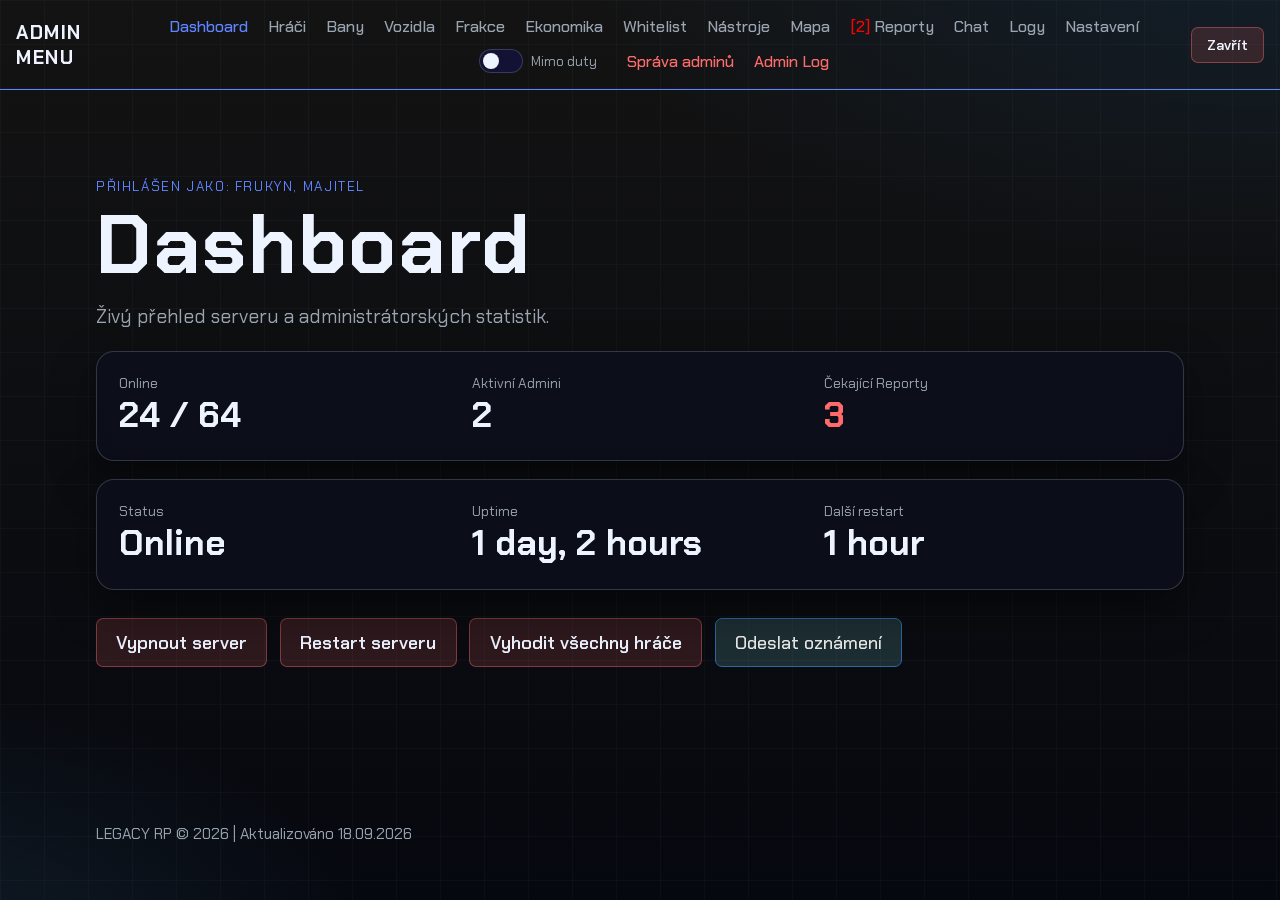
==== commit d537dd98: "Update index.html" ====
--- a/index.html
+++ b/index.html
@@ -328,8 +328,10 @@
                             <p>VIN: 1FTAX1EF0...</p>
                             <p>Majitel: Karel Cigan [15]</p>
                             <p>Stav: <span class="badge badge-success">Zaparkované ve světě</span></p>
-                            <button class="btn btn-small btn-modal" data-plate="3ABC123"
-                                data-model="Karin Sultan Classic">Spravovat</button>
+                            <button class="btn btn-small btn-vehicle-modal" data-plate="3ABC123"
+                                data-model="Karin Sultan Classic" data-owner="Karel Cigan [15]" data-vin="1FTAX1EF0X9K48213"
+                                data-fuel="72" data-engine="94" data-body="88" data-status="Zaparkované ve světě"
+                                data-status-class="badge-success" data-locked="true" data-impounded="false">Spravovat</button>
                         </div>
                         <div class="card">
                             <h3>Vapid Police Cruiser</h3>
@@ -337,8 +339,10 @@
                             <p>VIN: 2GT4X9EF3...</p>
                             <p>Majitel: Frakce - Police</p>
                             <p>Stav: <span class="badge badge-accent">V garáži</span></p>
-                            <button class="btn btn-small btn-modal" data-plate="POLICE01"
-                                data-model="Vapid Police Cruiser">Spravovat</button>
+                            <button class="btn btn-small btn-vehicle-modal" data-plate="POLICE01"
+                                data-model="Vapid Police Cruiser" data-owner="Frakce - Police" data-vin="2GT4X9EF3H1177420"
+                                data-fuel="100" data-engine="100" data-body="100" data-status="V garáži"
+                                data-status-class="badge-accent" data-locked="true" data-impounded="false">Spravovat</button>
                         </div>
                         <div class="card">
                             <h3>Bravado Buffalo</h3>
@@ -346,8 +350,10 @@
                             <p>VIN: 9HT2M4KP1...</p>
                             <p>Majitel: Marek Podnikatel</p>
                             <p>Stav: <span class="badge badge-danger">V depu (nezaplaceno)</span></p>
-                            <button class="btn btn-small btn-modal" data-plate="7XKD991"
-                                data-model="Bravado Buffalo">Spravovat</button>
+                            <button class="btn btn-small btn-vehicle-modal" data-plate="7XKD991"
+                                data-model="Bravado Buffalo" data-owner="Marek Podnikatel" data-vin="9HT2M4KP1B5502391"
+                                data-fuel="18" data-engine="41" data-body="22" data-status="V depu (nezaplaceno)"
+                                data-status-class="badge-danger" data-locked="false" data-impounded="true">Spravovat</button>
                         </div>
                     </div>
                 </div>
@@ -378,8 +384,10 @@
                             <p>Bankovní účet: <span class="text-success">Aktivní</span></p>
                             <p>Zůstatek: $1,240,500</p>
                             <p>Členové: 18</p>
-                            <button class="btn btn-small btn-modal" data-faction="lspd"
-                                data-faction-label="Police Department (LSPD)">Spravovat</button>
+                            <button class="btn btn-small btn-frakce-modal" data-faction="lspd"
+                                data-faction-label="Police Department (LSPD)" data-type="Vládní"
+                                data-account="Aktivní" data-account-class="text-success" data-balance="1240500"
+                                data-members="18" data-boss="Karlos">Spravovat</button>
                         </div>
                         <div class="card">
                             <h3>EMS / Pillbox Hospital</h3>
@@ -387,8 +395,10 @@
                             <p>Bankovní účet: <span class="text-success">Aktivní</span></p>
                             <p>Zůstatek: $560,200</p>
                             <p>Členové: 9</p>
-                            <button class="btn btn-small btn-modal" data-faction="ems"
-                                data-faction-label="EMS / Pillbox Hospital">Spravovat</button>
+                            <button class="btn btn-small btn-frakce-modal" data-faction="ems"
+                                data-faction-label="EMS / Pillbox Hospital" data-type="Vládní"
+                                data-account="Aktivní" data-account-class="text-success" data-balance="560200"
+                                data-members="9" data-boss="Dr. Nováková">Spravovat</button>
                         </div>
                         <div class="card">
                             <h3>Bennys Motorworks</h3>
@@ -396,8 +406,10 @@
                             <p>Bankovní účet: <span class="text-danger">Neaktivní</span></p>
                             <p>Zůstatek: -$12,050</p>
                             <p>Členové: 2</p>
-                            <button class="btn btn-small btn-modal" data-faction="bennys"
-                                data-faction-label="Bennys Motorworks">Spravovat</button>
+                            <button class="btn btn-small btn-frakce-modal" data-faction="bennys"
+                                data-faction-label="Bennys Motorworks" data-type="Soukromá"
+                                data-account="Neaktivní" data-account-class="text-danger" data-balance="-12050"
+                                data-members="2" data-boss="Petr Malý">Spravovat</button>
                         </div>
                     </div>
                 </div>
@@ -1213,6 +1225,142 @@
         </div>
     </div>
 
+    <!-- MODAL: SPRÁVA VOZIDLA -->
+    <div id="vehicleModal" class="modal">
+        <div class="modal-box modal-box-lg">
+            <button class="modal-close" id="closeVehicleModalBtn">✕</button>
+            <h2 id="modalVehicleTitle">Detail vozidla</h2>
+
+            <div class="actions" style="margin-top: 1rem;">
+                <button class="btn btn-small" data-action="gotoVehicle">Teleportovat k vozidlu</button>
+                <button class="btn btn-small" data-action="repairVehicleModal">Opravit a vyčistit</button>
+                <button class="btn btn-small" data-action="refuelVehicleModal">Dotankovat (100%)</button>
+                <button class="btn btn-small" id="btnToggleVehicleLock" data-locked="true">Odemknout dveře</button>
+                <button class="btn btn-small" id="btnToggleImpound" data-impounded="false">Zabavit do depa</button>
+                <button class="btn btn-small btn-danger" id="btnDeleteVehicleModal">Smazat vozidlo</button>
+            </div>
+
+            <div class="status-grid">
+                <div class="panel-status">
+                    <span class="k">Palivo</span>
+                    <strong id="modalVehicleFuel">–</strong>
+                </div>
+                <div class="panel-status">
+                    <span class="k">Stav motoru</span>
+                    <strong id="modalVehicleEngine">–</strong>
+                </div>
+                <div class="panel-status">
+                    <span class="k">Stav karoserie</span>
+                    <strong id="modalVehicleBody">–</strong>
+                </div>
+                <div class="panel-status">
+                    <span class="k">Stav</span>
+                    <strong id="modalVehicleStatus">–</strong>
+                </div>
+            </div>
+
+            <div class="card" style="margin-top: 1.2rem;">
+                <h3>Identifikátory</h3>
+                <div class="text-block" id="modalVehicleIdentifiers">
+                    <p>SPZ: <code id="modalVehiclePlate">–</code></p>
+                    <p>VIN: <code id="modalVehicleVin">–</code></p>
+                    <p>Model: <span id="modalVehicleModel">–</span></p>
+                    <p>Majitel: <span id="modalVehicleOwner">–</span></p>
+                </div>
+            </div>
+
+            <div class="card" style="margin-top: 0.9rem;">
+                <h3>Přepsat majitele</h3>
+                <div class="tools-grid" style="grid-template-columns: 2fr 1fr;">
+                    <div class="form-group">
+                        <label for="vehicleNewOwnerInput">Nový majitel (ID / jméno)</label>
+                        <input type="text" id="vehicleNewOwnerInput" placeholder="např. 15 nebo Karel Cigan">
+                    </div>
+                    <div class="form-group">
+                        <label>&nbsp;</label>
+                        <button class="btn btn-small" id="btnTransferVehicleOwner">Přepsat</button>
+                    </div>
+                </div>
+            </div>
+
+            <div class="card" style="margin-top: 0.9rem;">
+                <h3>Poznámka správce</h3>
+                <textarea id="vehicleNoteInput" rows="3"
+                    placeholder="Interní poznámka k vozidlu viditelná pro všechny adminy..."></textarea>
+                <button class="btn btn-small" id="btnSaveVehicleNote" style="margin-top: 0.6rem;">Uložit
+                    poznámku</button>
+            </div>
+        </div>
+    </div>
+
+    <!-- MODAL: SPRÁVA FRAKCE -->
+    <div id="frakceModal" class="modal">
+        <div class="modal-box modal-box-lg">
+            <button class="modal-close" id="closeFrakceModalBtn">✕</button>
+            <h2 id="modalFactionTitle">Detail frakce</h2>
+
+            <div class="actions" style="margin-top: 1rem;">
+                <button class="btn btn-small" data-action="openFactionStash">Otevřít frakční trezor</button>
+                <button class="btn btn-small" data-action="openFactionGarage">Otevřít frakční garáž</button>
+                <button class="btn btn-small" id="btnPayFactionSalaries">Vynutit výplaty</button>
+                <button class="btn btn-small btn-danger" id="btnDeleteFaction">Zrušit frakci</button>
+            </div>
+
+            <div class="status-grid">
+                <div class="panel-status">
+                    <span class="k">Typ</span>
+                    <strong id="modalFactionType">–</strong>
+                </div>
+                <div class="panel-status">
+                    <span class="k">Bankovní účet</span>
+                    <strong id="modalFactionAccount">–</strong>
+                </div>
+                <div class="panel-status">
+                    <span class="k">Zůstatek</span>
+                    <strong id="modalFactionBalance">–</strong>
+                </div>
+                <div class="panel-status">
+                    <span class="k">Počet členů</span>
+                    <strong id="modalFactionMembers">–</strong>
+                </div>
+            </div>
+
+            <div class="card" style="margin-top: 1.2rem;">
+                <h3>Identifikátory</h3>
+                <div class="text-block">
+                    <p>ID frakce: <code id="modalFactionId">–</code></p>
+                    <p>Velitel / Boss: <span id="modalFactionBoss">–</span></p>
+                </div>
+            </div>
+
+            <div class="card" style="margin-top: 0.9rem;">
+                <h3>Úprava zůstatku frakce</h3>
+                <div class="tools-grid" style="grid-template-columns: 2fr 1fr 1fr;">
+                    <div class="form-group">
+                        <label for="factionAmountInput">Částka</label>
+                        <input type="number" id="factionAmountInput" placeholder="0">
+                    </div>
+                    <div class="form-group">
+                        <label>&nbsp;</label>
+                        <button class="btn btn-small" id="btnFactionAddFunds">Přidat</button>
+                    </div>
+                    <div class="form-group">
+                        <label>&nbsp;</label>
+                        <button class="btn btn-small btn-danger" id="btnFactionRemoveFunds">Odebrat</button>
+                    </div>
+                </div>
+            </div>
+
+            <div class="card" style="margin-top: 0.9rem;">
+                <h3>Poznámka správce</h3>
+                <textarea id="factionNoteInput" rows="3"
+                    placeholder="Interní poznámka k frakci viditelná pro všechny adminy..."></textarea>
+                <button class="btn btn-small" id="btnSaveFactionNote" style="margin-top: 0.6rem;">Uložit
+                    poznámku</button>
+            </div>
+        </div>
+    </div>
+
     <!-- MODAL: PŘIDÁNÍ NOVÉHO ADMINA -->
     <div id="addAdminModal" class="modal">
         <div class="modal-box">
--- a/style.css
+++ b/style.css
@@ -236,6 +236,23 @@
   transform: translateY(-2px);
 }
 
+.btn-tool.active {
+  border-color: var(--accent);
+  background: var(--accent);
+  color: #06080f;
+  box-shadow: 0 0 14px #5f84ff66;
+}
+
+.admin-duty {
+  display: flex;
+  align-items: center;
+  gap: 0.5rem;
+}
+
+.admin-duty #dutyStatusLabel {
+  min-width: 76px;
+}
+
 .btn-small {
   padding: 0.5rem 0.95rem;
   font-size: 0.9rem;
@@ -303,6 +320,23 @@
   outline-offset: 1px;
 }
 
+/* Zabráníme tomu, aby se běžné checkboxy/radia roztáhly na 100% šířky */
+input[type="checkbox"],
+input[type="radio"] {
+  width: auto;
+  flex-shrink: 0;
+}
+
+.inline-checkbox {
+  display: inline-flex;
+  align-items: center;
+  gap: 0.5rem;
+  color: var(--text-muted);
+  font-size: 0.9rem;
+  cursor: pointer;
+  white-space: nowrap;
+}
+
 .input-search {
   max-width: 340px;
   margin-bottom: 0;
@@ -784,3 +818,49 @@
     flex-wrap: wrap;
   }
 }
+
+/* --- OZNÁMENÍ (TOASTY) --- */
+.toast-container {
+  position: fixed;
+  bottom: 1.2rem;
+  right: 1.2rem;
+  display: flex;
+  flex-direction: column;
+  gap: 0.6rem;
+  z-index: 50;
+  max-width: 320px;
+}
+
+.toast {
+  padding: 0.8rem 1rem;
+  border-radius: 10px;
+  border: 1px solid var(--border);
+  background: var(--card);
+  color: var(--text);
+  box-shadow: var(--shadow);
+  font-size: 0.9rem;
+  animation: toastIn 220ms ease-out both;
+}
+
+.toast.success { border-color: var(--success); }
+.toast.danger { border-color: var(--danger); }
+.toast.warning { border-color: var(--warning); }
+
+.toast.hide {
+  animation: toastOut 220ms ease-in both;
+}
+
+@keyframes toastIn {
+  from { opacity: 0; transform: translateX(24px); }
+  to { opacity: 1; transform: translateX(0); }
+}
+
+@keyframes toastOut {
+  from { opacity: 1; transform: translateX(0); }
+  to { opacity: 0; transform: translateX(24px); }
+}
+
+@keyframes heroIn {
+  from { opacity: 0; transform: translateY(10px); }
+  to { opacity: 1; transform: translateY(0); }
+}
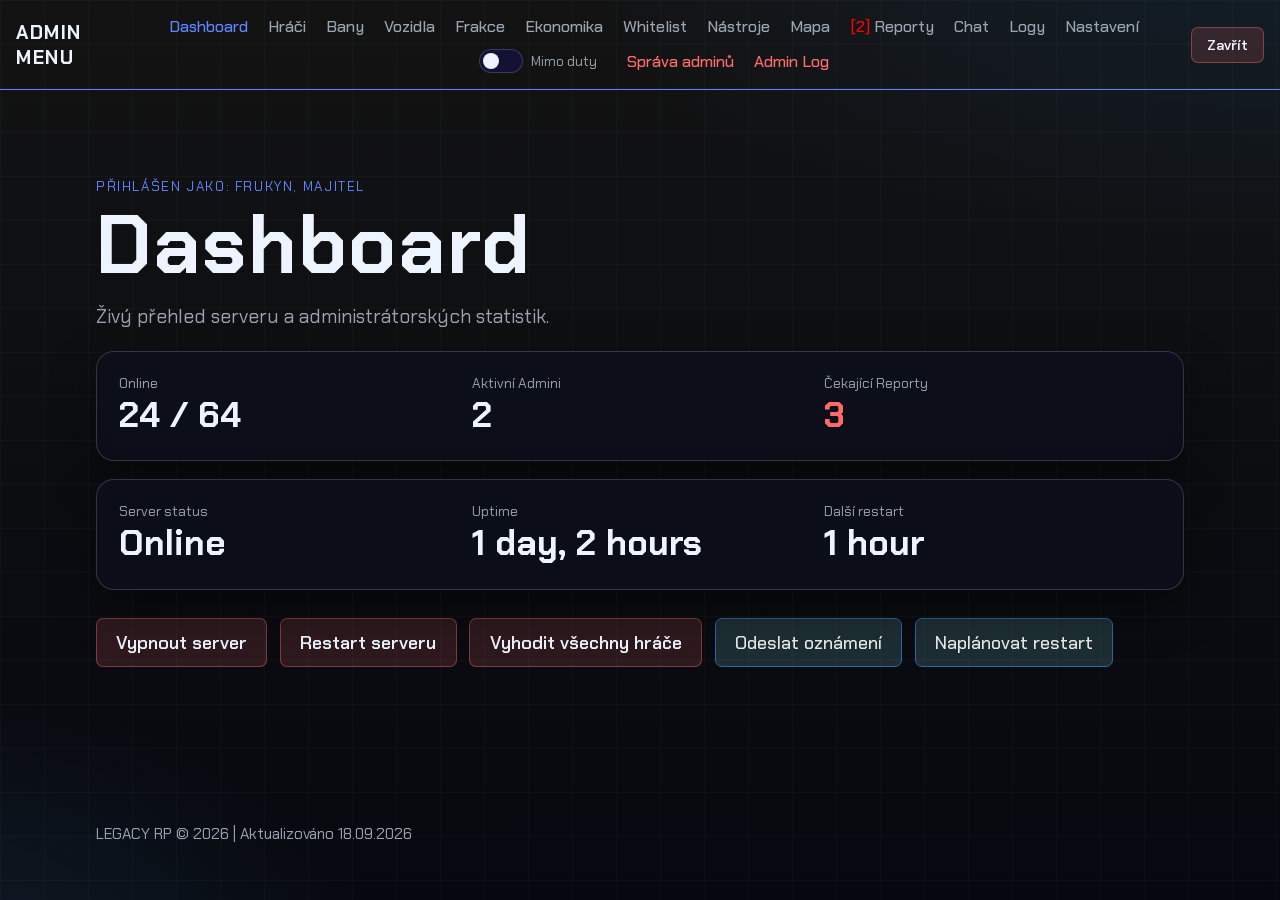
==== commit 385000af: "Update index.html" ====
--- a/index.html
+++ b/index.html
@@ -69,7 +69,7 @@
                 <div class="panel">
                     <div class="status-grid">
                         <div class="panel-status">
-                            <span class="k">Status</span>
+                            <span class="k">Server status</span>
                             <strong id="statStatus">Online</strong>
                         </div>
                         <div class="panel-status">
@@ -84,13 +84,12 @@
                 </div>
 
                 <div class="actions">
-                    <button class="btn btn-danger" data-action="offserver"
-                        data-confirm="Opravdu chceš vypnout server pro všechny hráče?">Vypnout server</button>
-                    <button class="btn btn-danger" data-action="restartWarning"
-                        data-confirm="Odeslat všem hráčům varování o blížícím se restartu?">Restart serveru</button>
-                    <button class="btn btn-danger" data-action="kickAll"
-                        data-confirm="Opravdu chceš vyhodit VŠECHNY hráče ze serveru?">Vyhodit všechny hráče</button>
+                    <button class="btn btn-danger" data-action="offserver" data-confirm="Opravdu chceš vypnout server pro všechny hráče?">Vypnout server</button>
+                    <button class="btn btn-danger" data-action="restartWarning" data-confirm="Odeslat všem hráčům varování o blížícím se restartu?">Restart serveru</button>
+                    <button class="btn btn-danger" data-action="kickAll" data-confirm="Opravdu chceš vyhodit VŠECHNY hráče ze serveru?">Vyhodit všechny hráče</button>
                     <button class="btn btn-ghost" id="btnSendAnnouncement" data-action="sendAnnouncement">Odeslat oznámení</button>
+                    <button class="btn btn-ghost" id="btnPlannedrestart" data-action="plannedrestart">Naplánovat restart</button>
+
                 </div>
             </section>
 
@@ -119,7 +118,7 @@
                 <div class="panel">
                     <div class="section-row">
                         <input type="text" id="playerSearchInput" class="input-search"
-                            placeholder="userId, username, license2, steam, fivem, discord"> Filter:
+                            placeholder="userId, username, license, steam, fivem, discord"> Filter:
                         <select id="playerSearchType" class="input-search2">
                             <option value="none">Žádný filtr</option>
                             <option value="admin">Je admin</option>
@@ -246,8 +245,9 @@
                                     <td><span class="badge badge-danger">Permanentní</span></td>
                                     <td>Karlos</td>
                                     <td class="table-actions">
-                                        <button class="btn btn-small" data-action="unbanPlayer"
-                                            data-id="9f11c02">Odbanovat</button>
+                                        <button class="btn btn-small" data-action="unbanPlayer" data-id="9f11c02">Odbanovat</button>
+                                        <button class="btn btn-small" data-action="editban" data-id="9f11c02">Edit</button>
+
                                     </td>
                                 </tr>
                                 <tr>
@@ -258,8 +258,8 @@
                                     <td><span class="badge badge-warning">Za 6 dní</span></td>
                                     <td>David_Mod</td>
                                     <td class="table-actions">
-                                        <button class="btn btn-small" data-action="unbanPlayer"
-                                            data-id="33ab910">Odbanovat</button>
+                                        <button class="btn btn-small" data-action="unbanPlayer" data-id="33ab910">Odbanovat</button>
+                                        <button class="btn btn-small" data-action="editban" data-id="33ab910">Edit</button>
                                     </td>
                                 </tr>
                             </tbody>
@@ -325,7 +325,7 @@
                         <div class="card">
                             <h3>Karin Sultan Classic</h3>
                             <p>SPZ: <code>3ABC123</code></p>
-                            <p>VIN: 1FTAX1EF0...</p>
+                            <p>VIN: 1FTAX1EF0...</p>ř
                             <p>Majitel: Karel Cigan [15]</p>
                             <p>Stav: <span class="badge badge-success">Zaparkované ve světě</span></p>
                             <button class="btn btn-small btn-vehicle-modal" data-plate="3ABC123"
@@ -1122,15 +1122,15 @@
             <div class="status-grid">
                 <div class="panel-status">
                     <span class="k">Session Time</span>
-                    <strong id="modalSessionTime">24min</strong>
+                    <strong id="modalSessionTime">24 minut</strong>
                 </div>
                 <div class="panel-status">
                     <span class="k">Play Time</span>
-                    <strong id="modalPlayTime">2h</strong>
+                    <strong id="modalPlayTime">2 hodiny</strong>
                 </div>
                 <div class="panel-status">
                     <span class="k">Join Date</span>
-                    <strong id="modalJoinDate" class="text-danger">3.3.2001</strong>
+                    <strong id="modalJoinDate" class="text-danger">3.9.2026</strong>
                 </div>
                 <div class="panel-status">
                     <span class="k">Má wl</span>
@@ -1141,14 +1141,14 @@
             <div class="card" style="margin-top: 1.2rem;">
                 <h3>Identifikátory</h3>
                 <div class="text-block" id="modalIdentifiers">
-                    <p>charid</p>
-                    <p>userid</p>
-                    <p>stateid</p>
-                    <p>username</p>
-                    <p>steam</p>
-                    <p>fivem</p>
-                    <p>license</p>
-                    <p>Discord</p>
+                    <p>Charid: <code>textdadas</code></p>
+                    <p>Userid: <code>textdadas</code></p>
+                    <p>Stateid: <code>textdadas</code></p>
+                    <p>Username: <code>textdadas</code></p>
+                    <p>Steam: <code>textdadas</code></p>
+                    <p>Fivem: <code>textdadas</code></p>
+                    <p>License: <code>textdadas</code></p>
+                    <p>Discord: <code>textdadas</code></p>
                     <p>IP: <code>89.24.xx.xx</code></p>
                 </div>
             </div>
@@ -1390,6 +1390,66 @@
         </div>
     </div>
 
+    <!-- MODAL: NAPLÁNOVÁNÍ RESTARTU -->
+    <div id="plannedRestartModal" class="modal">
+        <div class="modal-box">
+            <button class="modal-close" id="closePlannedRestartModalBtn">✕</button>
+            <h2>Naplánovat restart serveru</h2>
+            <p class="lead" style="margin-top: 0.4rem;">Nastav čas restartu a intervaly varovných hlášek pro hráče.
+            </p>
+
+            <div id="plannedRestartActiveBox" class="card hidden" style="margin-top: 1rem; border-color: var(--danger);">
+                <h3>Aktuálně naplánovaný restart</h3>
+                <p>Restart proběhne v <strong id="plannedRestartActiveTime">–</strong> (za
+                    <span id="plannedRestartCountdown">–</span>)
+                </p>
+                <button class="btn btn-small btn-danger" id="btnCancelPlannedRestart" style="margin-top: 0.6rem;">Zrušit
+                    naplánovaný restart</button>
+            </div>
+
+            <div class="card" style="margin-top: 1rem;">
+                <h3>Rychlá volba</h3>
+                <div class="actions" style="margin-top: 0.6rem;">
+                    <button type="button" class="btn btn-small btn-tool" data-preset="15">Za 15 minut</button>
+                    <button type="button" class="btn btn-small btn-tool" data-preset="30">Za 30 minut</button>
+                    <button type="button" class="btn btn-small btn-tool" data-preset="60">Za 1 hodinu</button>
+                    <button type="button" class="btn btn-small btn-tool" data-preset="120">Za 2 hodiny</button>
+                </div>
+            </div>
+
+            <div class="card" style="margin-top: 0.9rem;">
+                <h3>Přesný čas</h3>
+                <div class="form-group">
+                    <label for="plannedRestartTimeInput">Čas restartu (pokud čas dnes už uplynul, naplánuje se na
+                        zítra)</label>
+                    <input type="time" id="plannedRestartTimeInput">
+                </div>
+            </div>
+
+            <div class="card" style="margin-top: 0.9rem;">
+                <h3>Varovné hlášky před restartem</h3>
+                <div class="permissions-grid">
+                    <label class="permission-item"><input type="checkbox" data-warn-min="60"> 60 minut</label>
+                    <label class="permission-item"><input type="checkbox" data-warn-min="30" checked> 30
+                        minut</label>
+                    <label class="permission-item"><input type="checkbox" data-warn-min="15" checked> 15
+                        minut</label>
+                    <label class="permission-item"><input type="checkbox" data-warn-min="5" checked> 5 minut</label>
+                    <label class="permission-item"><input type="checkbox" data-warn-min="1" checked> 1
+                        minuta</label>
+                </div>
+            </div>
+
+            <div class="form-group" style="margin-top: 0.9rem;">
+                <label for="plannedRestartMessage">Vlastní zpráva (nepovinné)</label>
+                <input type="text" id="plannedRestartMessage" placeholder="např. Restart kvůli aktualizaci serveru...">
+            </div>
+
+            <button class="btn btn-small" id="btnConfirmPlannedRestart" style="margin-top: 1.2rem;">Naplánovat
+                restart</button>
+        </div>
+    </div>
+
     <!-- MODAL: ZAPSÁNÍ MANUÁLNÍHO REPORTU -->
     <div id="createReportModal" class="modal">
         <div class="modal-box">
